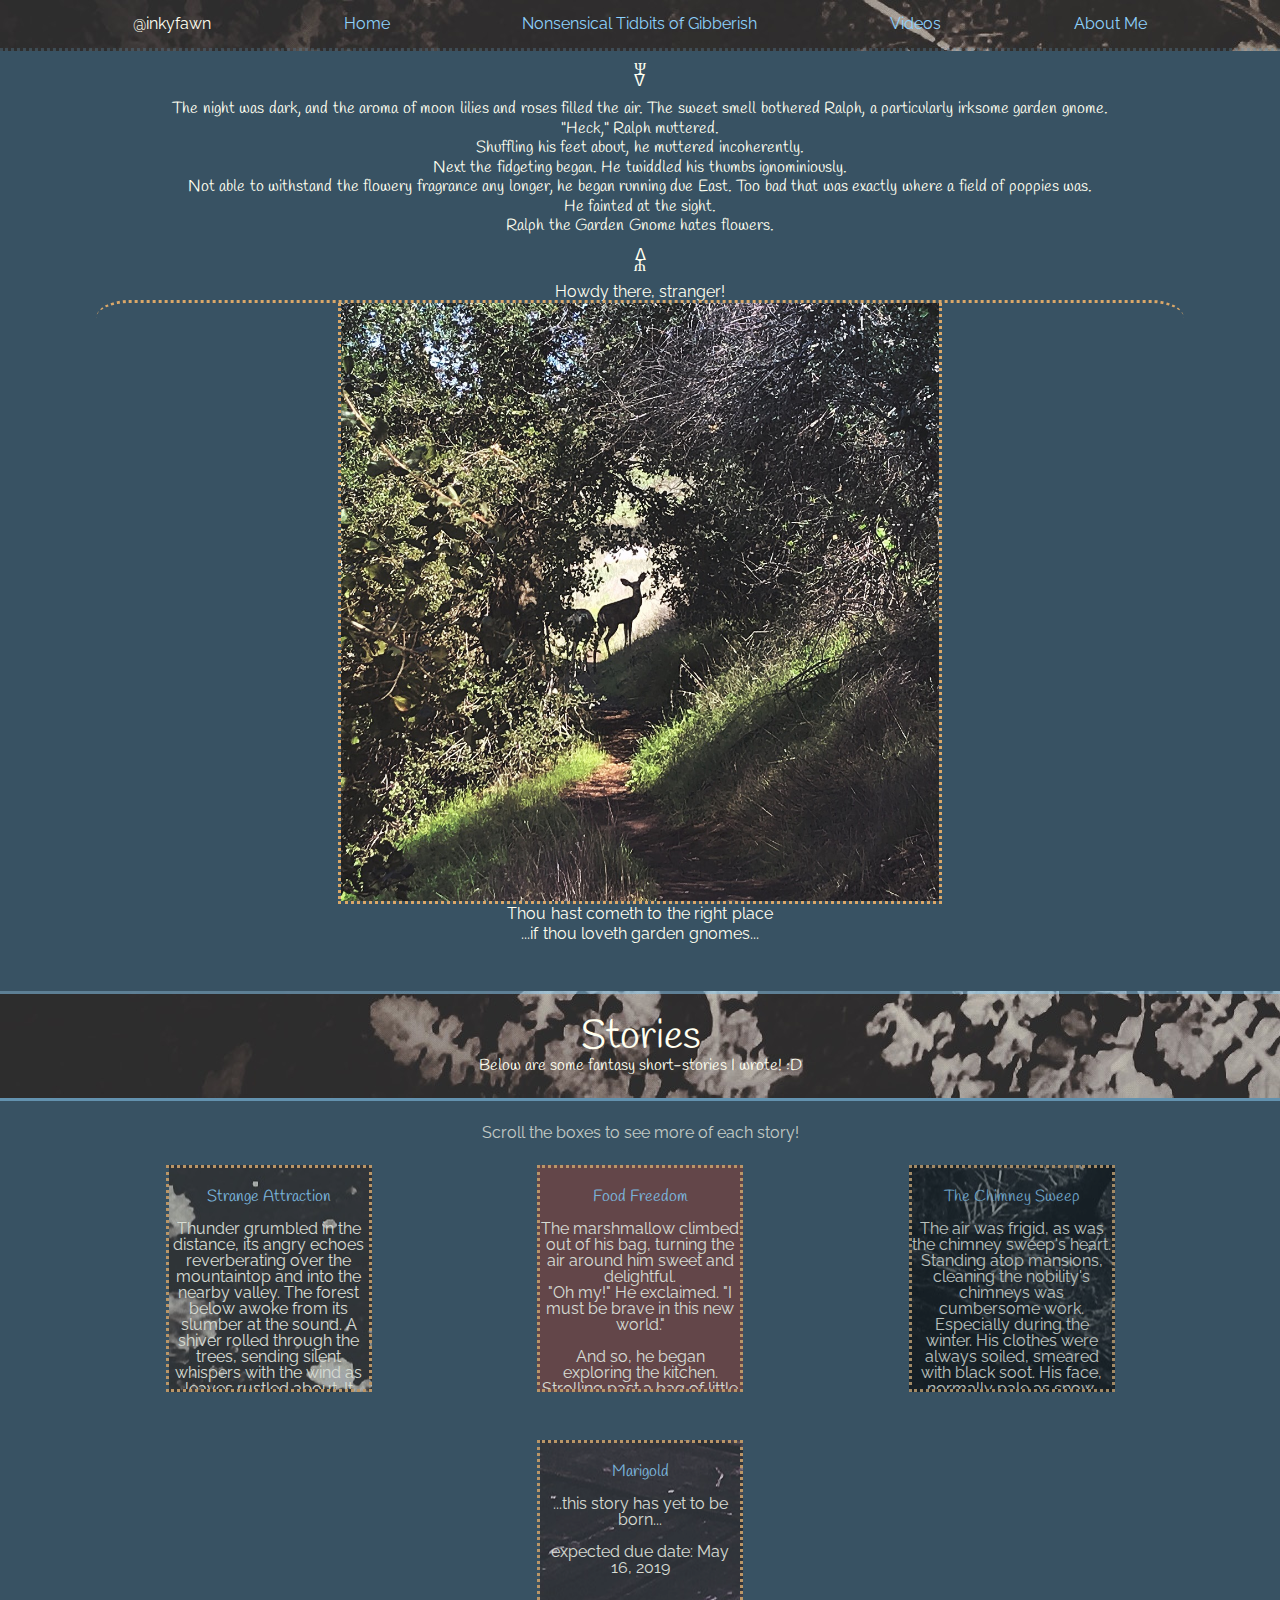
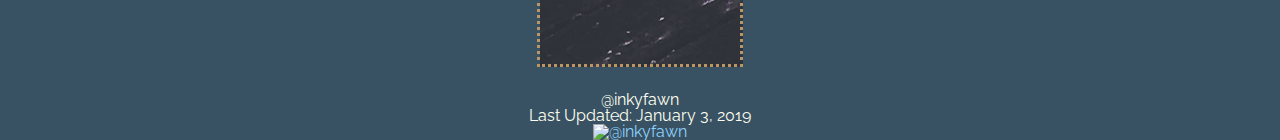
==== index.html @ 777e8ba2 "Update index.html" ====
<!DOCTYPE html>
<html>
  <head>
    <title>Home @inkyfawn</title>
    <link rel="stylesheet" href="dahliaReset.css" type="text/css">
    <link rel="stylesheet" href="dahlia.css" type="text/css">
    <link href="https://fonts.googleapis.com/css?family=Junge|Raleway|Yanone+Kaffees|Handlee" rel="stylesheet">
  </head>
  <body>
    <!-- Menu -->
    <div class="menu">
      <nav>
        <ul>
          <span>@inkyfawn</span>
          <a href="index.html"><span>Home</span></a>
          <a href="generalWriting.html"><span>Nonsensical Tidbits of Gibberish</span></a>
          <a href="videos.html"><span>Videos</span></a>
          <a href="aboutMe.html"><span>About Me</span></a>
        </ul>
      </nav>
    </div>
    <div class="smallerMenu">
      <nav>
        <ul>
          <span id="nightDahliaSym">@inkyfawn</span>
        </ul>
        <br>
        <ul>
          <a href="index.html"><span>Home</span></a>
          <a href="generalWriting.html"><span>Nonsensical Tidbits of Gibberish</span></a>
        </ul>
        <ul>
          <a href="videos.html"><span>Videos</span></a>
          <a href="aboutMe.html"><span>About Me</span></a>
        </ul>
      </nav>
    </div>
    <!-- Ralph the Garden Gnome -->
    <div class="symbol">
      <p>
        <span id="psi">&#936;</span><br>
        <span>&#5121;</span><br>
      </p>
    </div>
    <div class="quote">
      <p>
      The night was dark, and the aroma of moon lilies and roses
      filled the air. The sweet smell bothered Ralph, a particularly irksome garden
      gnome.<br>
      "Heck," Ralph muttered.<br>
      Shuffling his feet about, he muttered incoherently.<br>
      Next the fidgeting began. He twiddled his thumbs ignominiously.<br>
      Not able to withstand the flowery fragrance any longer, he began running due East.
      Too bad that was exactly where a field of poppies was.<br>
      He fainted at the sight.<br>
      Ralph the Garden Gnome hates flowers.
      </p>
    </div>
    <div id="flippedSymbol">
      <p>
        <span id="psi2">&#936;</span><br>
        <span>&#5121;</span><br>
      </p>
    </div>
    <!-- Welcome -->
    <div id="howdy">
      <span>Howdy there, stranger!</span>
    </div>
    <div id="welcome">
      <img src="deerInPathway.JPG" alt="deer in pathway">
    </div>
    <div id="gnome">
      <span><p>Thou hast cometh to the right place</p></span>
      <span><p>...if thou loveth garden gnomes...</p></span>
    </div>
    <!-- Stories -->
    <section>
      <div id="stories">
        <p id="storiesTitle">Stories</p>
        <p id="storiesDesc">Below are some fantasy short-stories I wrote! :D</p>
      </div>
    </section>
    <p class="scroll">Scroll the boxes to see more of each story!</p>
    <div class="links">
      <div class="story" id="strangeAttraction">
        <a href="Strange_Attraction.html"><span>Strange Attraction</span></a><br>
        <p>Thunder grumbled in the distance, its angry echoes reverberating over the
        mountaintop and into the nearby valley. The forest below awoke from its
        slumber at the sound. A shiver rolled through the trees, sending silent
        whispers with the wind as leaves rustled about. It was 8:30 PM, and the
        night was darker than usual. Much darker. Blackness cloaked everything,
        pervaded everything, was everything. The moon was nowhere to be seen,
        its luminescence hidden by stormy clouds.<br ><br >
        Thunder rumbled again, this time louder. Its doomful sound became one
        with the night, inspiring fear in everything around. The katydids&#39;
        incessant buzzing stopped abruptly. The barn owls took shelter under
        their wings. All was quiet except for the murmur of the trees. Something
        ominous was here, a baleful sense of fate perhaps, just waiting for the
        right soul to wander in and meet its demise...(<a href="Strange_Attraction.html">read more</a>)</p>
      </div>
      <div class="story" id="foodFreedom">
        <a href="Food_Freedom.html"><span>Food Freedom</span></a><br>
        <p>The marshmallow climbed out of his bag, turning the air around him sweet and delightful.<br>
        "Oh my!" He exclaimed. "I must be brave in this new world."<br><br>
        And so, he began exploring the kitchen. Strolling past a bag of little
        chocolate chips, he gasped with surprise.<br>
        "My, oh my," he thought. "Those poor little succulents, stuck in there..."<br>
        Suddenly, a thought occurred to him! He shivered with a thrill of anticipation.
        Unable to contain his excitement, he began wiggling all his parts and started doing jumping-jacks.<br>
        "My, oh my, what an excellent idea," he thought to himself.<br><br>
        And so, without further ado, he released the chocolate chips.<br>
        Down and down they poured, out of the bag and all over the countertop,
        their squeals of joy high-pitched and annoying.<br><br>

        The marshmallow smiled and applauded himself for this act of justice.
        Keeping food locked up in bags was foul, the epitome of injustice.<br>
        Who would do such a thing?...
        (<a href="Food_Freedom.html">read more</a>)</p>
      </div>
      <div class="story" id="chimneySweep">
        <a href="The_Chimney_Sweep.html"><span>The Chimney Sweep</span></a><br>
        <p>The air was frigid, as was the chimney sweep's heart. Standing atop
        mansions, cleaning the nobility's chimneys was cumbersome work.
        Especially during the winter. His clothes were always soiled, smeared
        with black soot. His face, normally pale as snow, took on the ashen hue
        of someone who had already lost everything.<br><br>
        He guessed he had. Standing this particular morning, on the Grand Duke's
        chimney, he felt weary. The sun had not yet risen, and the air was cold.
        This was his favorite time of day. Nobody else was awake, giving him time
        to look up at the sky as dawn approached. He could see a faint glimmer of
        stars, fading as the sun slowly started to rise...
        (<a href="The_Chimney_Sweep.html">read more</a>)</p>
      </div>
    </div>
    <div class="links">
      <div class="story" id="marigold">
        <a href="Marigold.html"><span>Marigold</span></a><br>
        <p>...this story has yet to be born...<br><br>
          expected due date: May 16, 2019</p>
        <!--(<a href="Marigold.html">read more</a>)</p>-->
      </div>
    </div>
    <!-- ********* smallerStories ******** -->
    <div class="smallerLinks">
      <div>
        <div class="smallerStory" id="strangeAttraction">
          <a href="Strange_Attraction.html"><span>Strange Attraction</span></a><br>
          <p>Thunder grumbled in the distance, its angry echoes reverberating over the
          mountaintop and into the nearby valley. The forest below awoke from its
          slumber at the sound. A shiver rolled through the trees, sending silent
          whispers with the wind as leaves rustled about. It was 8:30 PM, and the
          night was darker than usual. Much darker. Blackness cloaked everything,
          pervaded everything, was everything. The moon was nowhere to be seen,
          its luminescence hidden by stormy clouds.<br ><br >
          Thunder rumbled again, this time louder. Its doomful sound became one
          with the night, inspiring fear in everything around. The katydids&#39;
          incessant buzzing stopped abruptly. The barn owls took shelter under
          their wings. All was quiet except for the murmur of the trees. Something
          ominous was here, a baleful sense of fate perhaps, just waiting for the
          right soul to wander in and meet its demise...(<a href="Strange_Attraction.html">read more</a>)</p>
        </div>
        <div class="smallerStory" id="foodFreedom">
          <a href="Food_Freedom.html"><span>Food Freedom</span></a><br>
          <p>The marshmallow climbed out of his bag, turning the air around him sweet and delightful.<br>
          "Oh my!" He exclaimed. "I must be brave in this new world."<br><br>
          And so, he began exploring the kitchen. Strolling past a bag of little
          chocolate chips, he gasped with surprise.<br>
          "My, oh my," he thought. "Those poor little succulents, stuck in there..."<br>
          Suddenly, a thought occurred to him! He shivered with a thrill of anticipation.
          Unable to contain his excitement, he began wiggling all his parts and started doing jumping-jacks.<br>
          "My, oh my, what an excellent idea," he thought to himself.<br><br>
          And so, without further ado, he released the chocolate chips.<br>
          Down and down they poured, out of the bag and all over the countertop,
          their squeals of joy high-pitched and annoying.<br><br>

          The marshmallow smiled and applauded himself for this act of justice.
          Keeping food locked up in bags was foul, the epitome of injustice.<br>
          Who would do such a thing?...
          (<a href="Food_Freedom.html">read more</a>)</p>
        </div>
      </div>
      <div>
        <div class="smallerStory" id="chimneySweep">
          <a href="The_Chimney_Sweep.html"><span>The Chimney Sweep</span></a><br>
          <p>The air was frigid, as was the chimney sweep's heart. Standing atop
          mansions, cleaning the nobility's chimneys was cumbersome work.
          Especially during the winter. His clothes were always soiled, smeared
          with black soot. His face, normally pale as snow, took on the ashen hue
          of someone who had already lost everything.<br><br>
          He guessed he had. Standing this particular morning, on the Grand Duke's
          chimney, he felt weary. The sun had not yet risen, and the air was cold.
          This was his favorite time of day. Nobody else was awake, giving him time
          to look up at the sky as dawn approached. He could see a faint glimmer of
          stars, fading as the sun slowly started to rise...
          (<a href="The_Chimney_Sweep.html">read more</a>)</p>
        </div>
        <div class="smallerStory" id="marigold">
          <a href="Marigold.html"><span>Marigold</span></a><br>
          <p>...this story has yet to be born...<br><br>
            expected due date: May 16, 2019</p>
          <!--(<a href="Marigold.html">read more</a>)</p>-->
        </div>
      </div>
    </div> <!-- ******** ********* -->
    <!-- Footer -->
    <footer>
      <div>
        <span>@inkyfawn</span>
        <p>Last Updated: January 3, 2019</p>
        <a target="_blank" title="@inkyfawn" href="http://www.instagram.com/inkyfawn"><img alt="@inkyfawn" src="https://c866088.ssl.cf3.rackcdn.com/assets/instagram30x30.png" border=0></a>
      </div>
    </footer>
  </body>
</html>
---- dahliaReset.css ----
/* http://meyerweb.com/eric/tools/css/reset/
   v2.0 | 20110126
   License: none (public domain)
*/

html, body, div, span, applet, object, iframe,
h1, h2, h3, h4, h5, h6, p, blockquote, pre,
a, abbr, acronym, address, big, cite, code,
del, dfn, em, img, ins, kbd, q, s, samp,
small, strike, strong, sub, sup, tt, var,
b, u, i, center,
dl, dt, dd, ol, ul, li,
fieldset, form, label, legend,
table, caption, tbody, tfoot, thead, tr, th, td,
article, aside, canvas, details, embed,
figure, figcaption, footer, header, hgroup,
menu, nav, output, ruby, section, summary,
time, mark, audio, video {
	margin: 0;
	padding: 0;
	border: 0;
	font-size: 100%;
	font: inherit;
	vertical-align: baseline;
}
/* HTML5 display-role reset for older browsers */
article, aside, details, figcaption, figure,
footer, header, hgroup, menu, nav, section {
	display: block;
}
body {
	line-height: 1;
}
ol, ul {
	list-style: none;
}
blockquote, q {
	quotes: none;
}
blockquote:before, blockquote:after,
q:before, q:after {
	content: '';
	content: none;
}
table {
	border-collapse: collapse;
	border-spacing: 0;
}
---- dahlia.css ----
/* Universal */

body {
  font-family: 'Raleway';
  color: Ivory;
  background-color: #385263;
  display: flex;
  flex-direction: column;
  justify-content: center;
  align-items: center;
}

/* Menu */

.menu {
  display: flex;
  flex-direction: column;
  justify-content: center; /*puts nav in the middle*/
  height: 3em;
  border-bottom: 3px dotted rgba(98, 146, 175, 0.3);
  width: 100%;
  background: url("Brown.JPG") no-repeat left top;
  position: static;
}

ul {
  display: flex;
  justify-content: space-evenly;
}

a {
  transition: color 0.35s;
  text-decoration: none;
  color: #8DD1FC;
}

a:hover {
  color: #EBCEFC;
}

.smallerMenu {
  display: none;
}

#hiddenTop {
  display: none;
}

/* Making Browser Smaller on Laptop/Desktop Menu */
@media only screen and (max-width: 650px) {
  .menu {
    display: none;
  }

  .smallerMenu {
    display: flex;
    flex-direction: column;
    justify-content: center; /*puts nav in the middle*/
    height: 8.5em;
    border-bottom: 3px dotted rgba(98, 146, 175, 0.3);
    width: 100%;
    background: url("Brown.JPG") no-repeat left top;
    position: static;
  }

  .smallerMenu nav {
    display: flex;
    flex-direction: column;
    align-items: center;
    justify-content: space-evenly;
  }

  .smallerMenu nav ul {
    display: flex;
    flex-direction: column;
    align-items: center;
    justify-content: center;
  }

  #nightDahliaSym {
    padding-top: 0.2em;
  }

  .smallerMenu nav ul a {
    padding: 0.075em;
  }

  #topperTop {
    display: none;
  }

  #hiddenTop {
    display: flex;
  }
}

/* iPhone 4 and 4S Menu (Portrait) CHECK TO SEE HOW THIS LOOKS */
@media only screen and
  (min-device-width: 320px) and
  (max-device-width: 480px) and
  (-webkit-min-device-pixel-ratio: 2) and
  (orientatio: portrait) {

  }

/* iPhone 5, 5S, 5C and 5SE Menu (Portrait) */
@media only screen and
  (min-device-width: 320px) and
  (max-device-width: 568px) and
  (-webkit-min-device-pixel-ratio: 2) and
  (orientation: portrait) {
    .menu {
      height: 24em;
    }

    ul {
      flex-direction: column;
      justify-content: center;
      align-items: center;
      text-align: center;
    }

    .menu nav ul:nth-child(1) {
      font-size: 3rem;
    }

    a[tabindex]:focus {
      color: #8DD1FC;
    }
}

/* iPhone 6, 6S, 7 and 8 Menu (Portrait) IS THIS THE SAME AS iPHONE X ? */
@media only screen and
  (min-device-width: 375px) and
  (max-device-width: 667px) and
  (-webkit-min-device-pixel-ratio: 2) and
  (orientation: portrait) {

    .menu {
      height: 24em;
    }

    ul {
      flex-direction: column;
      justify-content: center;
      align-items: center;
      text-align: center;
    }

    .menu nav ul:nth-child(1) {
      font-size: 3rem;
    }

    a[tabindex]:focus {
      color: #8DD1FC;
    }
}

/* ipad mini menu */
@media only screen and
  (min-device-width: 768px) and
  (max-device-width: 1024px) and
  (-webkit-min-device-pixel-ratio: 1) {
    a[tabindex]:focus {
      color: #8DD1FC;
    }
}

/* Quote */

.quote {
  display: flex;
  justify-content: center;
  font-family: 'Handlee';
}

.quote p {
  word-spacing: 0.03rem;
  line-height: 1.22rem;
  padding: 0 2em;
  text-align: center;
}

.symbol, #flippedSymbol {
  height: 3em;
  display: flex;
  flex-direction: column;
  align-items: center;
  justify-content: center;
}

.symbol p, #flippedSymbol p {
  line-height: 0.72rem;
}

#psi, #psi2 {
  padding-left: 0.035rem;
}

#flippedSymbol p {
  transform: rotate(180deg);
}

/* Welcome */

#welcome {
  height: 85%;
  width: 85%;
  border: 3px dotted #DBA869;
  display: flex;
  align-items: center;
  justify-content: center;
  border-left: none;
  border-right: none;
  border-bottom: none;
  border-radius: 3%;
}

#welcome img {
  border: 3px dotted #DBA869;
  border-top: none;
  height: 55%;
  width: 55%;
  position: relative;
}

#gnome {
  display: flex;
  flex-direction: column;
  align-items: center;
}

#gnome p {
  line-height: 1.22rem;
  word-spacing: 0.03rem;
}

/* Lenovo fix for Welcome image */
@media screen and (min-width: 1800px), (max-width: 3200px) {
    #welcome img {
      height: auto;
    }
}

/* iPhone 4 and 4S Quote and Welcome (Portrait) CHECK TO SEE HOW THIS LOOKS */
@media only screen and
  (min-device-width: 320px) and
  (max-device-width: 480px) and
  (-webkit-min-device-pixel-ratio: 2) and
  (orientation: portrait) {

  }

/* iPhone 5, 5S, 5C and 5SE Quote and Welcome (Portrait) */
@media only screen and
  (min-device-width: 320px) and
  (max-device-width: 568px) and
  (-webkit-min-device-pixel-ratio: 2) and
  (orientation: portrait) {
    .symbol, #flippedSymbol {
      height: 4em;
      margin-top: 2em;
    }

    #flippedSymbol {
      margin-bottom: 2em;
    }

    .symbol p, #flippedSymbol p {
      font-size: 3.25rem;
      line-height: 2.3rem;
    }

    .quote p {
      font-size: 2rem;
      line-height: 2.5rem;
      margin-top: 1.5em;
    }

    #howdy {
      font-size: 3.5rem;
      line-height: 2rem;
      margin-bottom: 1.5rem;
    }

    #welcome {
      border: none;
      width: 95%;
      height: 95%;
    }

    #welcome img {
      border: 3px dotted #DBA869;
      width: 100%;
      height: 100%;
    }

    #gnome span p {
      font-size: 2.5rem;
      line-height: 2.5rem;
    }
}

/* iPhone 5, 5S, 5C and 5SE Quote and Welcome (Landscape) */
@media only screen and
  (min-device-width: 375px) and
  (max-device-width: 667px) and
  (-webkit-min-device-pixel-ratio: 2) and
  (orientation: landscape) {

    #welcome {
      border-radius: 0%;
    }

    #howdy {
      font-size: 2.5rem;
      line-height: 2rem;
      margin-bottom: 1rem;
    }

    #gnome span p {
      font-size: 1.5rem;
      line-height: 2rem;
    }
}

/* iPhone 6, 6S, 7 and 8 Quote and Welcome (Portrait) IS THIS THE SAME AS iPHONE X ? */
@media only screen and
  (min-device-width: 375px) and
  (max-device-width: 667px) and
  (-webkit-min-device-pixel-ratio: 2) and
  (orientation: portrait) {

    .symbol, #flippedSymbol {
      height: 4em;
      margin-top: 2em;
    }

    #flippedSymbol {
      margin-bottom: 2em;
    }

    .symbol p, #flippedSymbol p {
      font-size: 3.25rem;
      line-height: 2.3rem;
    }

    .quote p {
      font-size: 2rem;
      line-height: 2.5rem;
      margin-top: 1.5em;
    }

    #howdy {
      font-size: 3.5rem;
      line-height: 2rem;
      margin-bottom: 1.5rem;
    }

    #welcome {
      border: none;
      width: 95%;
      height: 95%;
    }

    #welcome img {
      border: 3px dotted #DBA869;
      width: 100%;
      height: 100%;
    }

    #gnome span p {
      font-size: 2.5rem;
      line-height: 2.5rem;
    }
}

/* iPad 1, 2, Mini and Air Quote and Welcome (Portrait AND Landscape) */
@media only screen and
  (min-device-width: 768px) and
  (max-device-width: 1024px) and
  (-webkit-min-device-pixel-ratio: 1) {

    .quote p {
      font-size: 1.5rem;
      line-height: 2.16rem;
    }

    #howdy {
      font-size: 2.5rem;
      line-height: 2rem;
      margin-bottom: 1rem;
    }

    #welcome {
      border-radius: 0%;
    }

    #gnome span p {
      font-size: 1.5rem;
      line-height: 2rem;
    }
}

/* Stories */

section {
  width: 100%;
  border: 3px solid rgba(141,209,252,0.5);
  border-left: none;
  border-right: none;
  margin-top: 3em;
  padding-top: 1.5rem;
  padding-bottom: 1.5rem;
  background: url("Brown.JPG") no-repeat left bottom;
}

.scroll {
  position: relative;
  top: 1.5em;
  opacity: 0.7;
}

.links {
  display: flex;
  justify-content: space-evenly;
  margin-top: 3em;
  width: 100%;
}

#stories {
  display: flex;
  flex-direction: column;
  align-items: center;
}

#storiesTitle {
  font-size: 2.5em;
  font-family: 'Handlee';
}

#storiesDesc {
  font-size: 1em;
  font-family: 'Handlee';
}

.story {
  transition: box-shadow 0.95s;
  padding-top: 1.3rem;
  display: flex;
  flex-direction: column;
  align-items: center;
  width: 200px;
  height: 200px;
  border: 3px dotted #DBA869;
  overflow-y: scroll;
  color: Ivory;
  opacity: 0.8;
  text-align: center;
}

.story a {
  font-family: 'Handlee';
}

.story:hover {
  box-shadow: 0px 30px 100px rgba(219,168,105,.4);
}

#strangeAttraction {
  background: url("Brown.JPG") no-repeat left center;
}

#foodFreedom {
  background-color: #6E4443;
}

#chimneySweep {
  background: url("blackAndWhiteMoodyTrees.JPG") no-repeat center center;
  opacity: 0.65;
}

#marigold {
  background: url("BackyardSunshine.JPG") no-repeat center left;
}

.smallerLinks {
  display: none;
}

.smallerStory {
  display: none;
}

.mainstory p { /* Added this to see if font looks better */
  font-family: 'Raleway';
}

/* Making Browser Smaller on Laptop/Desktop Stories */
@media only screen and (max-width: 650px) {
  .links {
    display: none;
  }

  .smallerLinks {
    display: flex;
    flex-direction: column;
    justify-content: center;
    align-items: center;
  }

  .smallerLinks div {
    display: flex;
    display: row;
    align-items: center;
  }

  .smallerLinks div div {
    margin-left: 0.275em;
    margin-right: 0.275em;
  }

  .smallerStory {
    transition: box-shadow 0.95s;
    margin-top: 2.8em;
    padding-top: 1.3rem;
    display: flex;
    flex-direction: column;
    align-items: center;
    width: 200px;
    height: 200px;
    border: 3px dotted #DBA869;
    overflow-y: scroll;
    color: Ivory;
    opacity: 0.8;
    text-align: center;
  }

  .smallerStory a {
    font-family: 'Handlee';
  }

  .smallerStory:hover {
    box-shadow: 0px 30px 100px rgba(219,168,105,.4);
  }
}

/* iPhone 4 and 4S Stories (Portrait) CHECK TO SEE HOW THIS LOOKS */
@media only screen and
  (min-device-width: 320px) and
  (max-device-width: 480px) and
  (-webkit-min-device-pixel-ratio: 2) and
  (orientation: portrait) {
  }

/* iPhone 5, 5S, 5C and 5SE Stories (Portrait) CHANGE THIS */
@media only screen and
  (min-device-width: 320px) and
  (max-device-width: 568px) and
  (-webkit-min-device-pixel-ratio: 2) and
  (orientation: portrait) {

    section {
      height: 100%;
      width: 100%;
      background: url("Brown.JPG") no-repeat bottom right;
    }

    #stories {
      justify-content: center;
      width: 100%;
      height: 7em;
      font-size: 4.5em;   /* changed from 3.5em to 4.5em */
    }

    #storiesTitle {
      color: #8DD1FC;
      text-align: center;
      font-size: 5.75rem; /* changed from 2.75rem to 5.75rem */
    }

    #storiesDesc {
      text-align: center;
      font-size: 4.5rem;   /* changed from 1.5rem to 4.5rem */
    }

    .scroll {
      font-size: 2.5rem;
      text-align: center;
      margin-bottom: 1.5em;
    }

    .links {
      display: none;
    }

    .smallerLinks {
      width: 100%;
      margin-top: 1.2em;
      display: flex;
      flex-direction: column;
      justify-content: center;
      align-items: center;
    }

    .smallerLinks div {
      width: 85%;
      display: flex;
      display: row;
      flex-wrap: wrap;
      align-items: center;
      justify-content: center;
    }

    .smallerLinks div div {
      margin-left: 0.275em;
      margin-right: 0.275em;
    }

    .smallerStory {
      transition: box-shadow 0.95s;
      margin-top: 2.8em;
      padding-top: 1.3rem;
      width: 390px;
      height: 390px;
      border: 3px dotted #DBA869;
      overflow-y: scroll;
      color: Ivory;
      opacity: 0.8;
      border-radius: 3%;
    }

    .smallerStory a {
      font-family: 'Handlee';
      font-size: 3em;
      text-align: center;
    }

    .smallerStory a:nth-child(2) {
      font-size: 1.5em;
    }

    .smallerStory p {
      font-size: 2.2em;
      text-align: center;
    }

    .smallerStory:hover {
      box-shadow: 0px 30px 100px rgba(219,168,105,.4);
    }
}

/* iPhone 6, 6S, 7 and 8 Stories (Portrait) IS THIS THE SAME AS iPHONE X ? */
@media only screen and
  (min-device-width: 375px) and
  (max-device-width: 667px) and
  (-webkit-min-device-pixel-ratio: 2) and
  (orientation: portrait) {

    section {
      height: 100%;
      width: 100%;
      background: url("Brown.JPG") no-repeat bottom right;
    }

    #stories {
      justify-content: center;
      width: 100%;
      height: 7em;
      font-size: 4.5em;   /* changed from 3.5em to 10em */
    }

    #storiesTitle {
      color: #8DD1FC;
      text-align: center;
      font-size: 5.75rem; /* changed from 2.75rem to 5.75rem */
    }

    #storiesDesc {
      text-align: center;
      font-size: 4.5rem;   /* changed from 1.5rem to 4.5rem */
    }

    .scroll {
      font-size: 2.5rem;
      text-align: center;
      margin-bottom: 1.5em;
    }

    .links {
      display: none;
    }

    .smallerLinks {
      width: 100%;
      margin-top: 1.2em;
      display: flex;
      flex-direction: column;
      justify-content: center;
      align-items: center;
    }

    .smallerLinks div {
      width: 85%;
      display: flex;
      display: row;
      flex-wrap: wrap;
      align-items: center;
      justify-content: center;
    }

    .smallerLinks div div {
      margin-left: 0.275em;
      margin-right: 0.275em;
    }

    .smallerStory {
      transition: box-shadow 0.95s;
      margin-top: 2.8em;
      padding-top: 1.3rem;
      width: 390px;
      height: 390px;
      border: 3px dotted #DBA869;
      overflow-y: scroll;
      color: Ivory;
      opacity: 0.8;
      border-radius: 3%;
    }

    .smallerStory a {
      font-family: 'Handlee';
      font-size: 3em;
      text-align: center;
    }

    .smallerStory a:nth-child(2) {
      font-size: 1.5em;
    }

    .smallerStory p {
      font-size: 2.2em;
      text-align: center;
    }

    .smallerStory:hover {
      box-shadow: 0px 30px 100px rgba(219,168,105,.4);
    }
}

/* footer */

footer div {
  padding-top: 1.6em;
  display: flex;
  flex-direction: column;
  justify-content: space-evenly;
  align-items: center;
}

/* iPhone 4 and 4S Footer (Portrait) CHECK TO SEE HOW THIS LOOKS */
@media only screen and
  (min-device-width: 320px) and
  (max-device-width: 480px) and
  (-webkit-min-device-pixel-ratio: 2) and
  (orientation: portrait) {

  }

/* iPhone 5, 5S, 5C and 5SE Footer (Portrait) */
@media only screen and
  (min-device-width: 320px) and
  (max-device-width: 568px) and
  (-webkit-min-device-pixel-ratio: 2) and
  (orientation: portrait) {
    footer {
      margin-bottom: -20.5em;    /* not sure if this affects anything */
    }

    footer div {
      font-size: 2.5rem;
      line-height: 2.5rem;
    }

    footer div a img {
      height: 100px;
      width: 100px;
      margin-top: 0.7rem;
    }
}

/* iPhone 6, 6S, 7 and 8 Footer (Portrait) IS THIS THE SAME AS iPHONE X ? */
@media only screen and
  (min-device-width: 375px) and
  (max-device-width: 667px) and
  (-webkit-min-device-pixel-ratio: 2) and
  (orientation: portrait) {

    footer {
      margin-bottom: -20.5em;    /* not sure if this affects anything */
    }

    footer div {
      font-size: 2.5rem;
      line-height: 2.5rem;
    }

    footer div a img {
      height: 100px;
      width: 100px;
      margin-top: 0.7rem;
    }
}

/*-------Tidbits of Nonsensical Gibberish--------*/

#pigeon {
  background-color: #3C3FA1;
}

#pancake {
  background-color: #A13C53;
}

#apple {
  background: url("RussiaTrip.JPG") no-repeat left center;
  color: black;
}

#humphrey {
  background-color: #01162E;
}

#frog {
  background-color: #00593C;
}

#evergreen {
  background: url("Pond.JPG") no-repeat bottom center;
  color: black;
}

#cow {
  background-color: #424D4F;
}

#englightenment {
  background-color: #071532;
}

/* iPhone 4 and 4S Tidbits of Nonsensical Gibberish (Portrait)
   CHECK TO SEE HOW THIS LOOKS */
@media only screen and
  (min-device-width: 320px) and
  (max-device-width: 480px) and
  (-webkit-min-device-pixel-ratio: 2) and
  (orientation: portrait) {

  }

/* iPhone 5, 5S, 5C and 5SE Tidbits of Nonsensical Gibberish (Portrait) */
@media only screen and
  (min-device-width: 320px) and
  (max-device-width: 568px) and
  (-webkit-min-device-pixel-ratio: 2) and
  (orientation: portrait) {
    #pigeon, #pancake, #apple, #humphrey, #frog, #evergreen, #cow, #englightenment {
      display: flex;
      flex-direction: column;
      justify-content: flex-start;
    }
}

/* iPhone 6, 6S, 7 and 8 Tidbits of Nonsensical Gibberish (Portrait)
   IS THIS THE SAME AS iPHONE X ? */
@media only screen and
  (min-device-width: 375px) and
  (max-device-width: 667px) and
  (-webkit-min-device-pixel-ratio: 2) and
  (orientation: portrait) {
    #pigeon, #pancake, #apple, #humphrey, #frog, #evergreen, #cow, #englightenment {
      display: flex;
      flex-direction: column;
      justify-content: flex-start;
    }  
}

/* ----------- Videos ------------ */

#containerVids {
  width: 100%;
  display: flex;
  flex-direction: column;
  align-items: center;
}

#allVids {
  margin-top: 1em;
  border: 3px dotted #DBA869;
  width: 95%;
  display: flex;
  flex-direction: row;
  flex-wrap: wrap;
  justify-content: space-evenly;
  background-color: rgba(89,55,54,0.8);
}

#vidDesc {
  opacity: 0.7;
  text-align: center;
  margin-top: 1em;
}

.shorty {
  margin-top: 0.75em;
}

/* iPhone 4 and 4S Videos (Portrait) CHECK TO SEE HOW THIS LOOKS */
@media only screen and
  (min-device-width: 320px) and
  (max-device-width: 480px) and
  (-webkit-min-device-pixel-ratio: 2) and
  (orientation: portrait) {

  }

/* iPhone 5, 5S, 5C and 5SE Videos (Portrait) */
@media only screen and
  (min-device-width: 320px) and
  (max-device-width: 568px) and
  (-webkit-min-device-pixel-ratio: 2) and
  (orientation: portrait) {
    #vidDesc {
      font-size: 3em;
      margin-bottom: 0.5em;
    }

    #allVids {
      justify-content: space-evenly;
      align-items: space-evenly;
    }
}

/* iPhone 6, 6S, 7 and 8 Videos (Portrait) IS THIS THE SAME AS iPHONE X ? */
@media only screen and
  (min-device-width: 375px) and
  (max-device-width: 667px) and
  (-webkit-min-device-pixel-ratio: 2) and
  (orientation: portrait) {
    #vidDesc {
      font-size: 3em;
      margin-bottom: 0.5em;
    }

    #allVids {
      justify-content: space-evenly;
      align-items: space-evenly;
    }
}

/* ----------- About Me ------------ */

#me {
  margin-top: 1.5em;
}

.heck {
  margin: 3.3em 0 1em 0;
}

#possum {
  display: block;
  margin-left: auto;
  margin-right: auto;
  transform: rotate(90deg);
  width: 300px;
  height: 250px;
  border-radius: 100%;
  border: 2px solid Ivory;
}

/* iPhone 4 and 4S About Me (Portrait) CHECK TO SEE HOW THIS LOOKS */
@media only screen and
  (min-device-width: 320px) and
  (max-device-width: 480px) and
  (-webkit-min-device-pixel-ratio: 2) and
  (orientation: portrait) {

  }

/* iPhone 4 and 4S About Me (Landscape) CHECK TO SEE HOW THIS LOOKS */
@media only screen and
  (min-device-width: 320px) and
  (max-device-width: 480px) and
  (-webkit-min-device-pixel-ratio: 2) and
  (orientation: landscape) {

  }

/* iPhone 5, 5S, 5C and 5SE About Me (Portrait) */
@media only screen and
  (min-device-width: 320px) and
  (max-device-width: 568px) and
  (-webkit-min-device-pixel-ratio: 2) and
  (orientation: portrait) {
    #possum {
      transform: rotate(360deg);
      width: 450px;
      height: 500px;
    }
}

/* iPhone 5, 5S, 5C and 5SE About Me (Landscape) CHECK TO SEE HOW THIS LOOKS */
@media only screen and
  (min-device-width: 320px) and
  (max-device-width: 568px) and
  (-webkit-min-device-pixel-ratio: 2) and
  (orientation: landscape) {

}

/* iPhone 6, 6S, 7 and 8 About Me (Portrait) IS THIS THE SAME AS iPHONE X ? */
@media only screen and
  (min-device-width: 375px) and
  (max-device-width: 667px) and
  (-webkit-min-device-pixel-ratio: 2) and
  (orientation: portrait) {
    #possum {
      transform: rotate(360deg);
      width: 450px;
      height: 500px;
    }
}

/* iPhone 6, 6S, 7 and 8 About Me (Landscape)
   IS THIS THE SAME AS iPHONE 6+, 7+ AND 8+ ... AND iPHONE X ? */
@media only screen and
  (min-device-width: 375px) and
  (max-device-width: 667px) and
  (-webkit-min-device-pixel-ratio: 2) and
  (orientation: landscape) {
    #possum {
      transform: rotate(360deg);
      width: 250px;
      height: 300px;
    }
}

/* ----------- Main Stories ----------- */

.containerStory {
  padding: 0.5em 0 1.2em 0;
  border: 3px dotted #DBA869;
  border-top: none;
  width: 80%;
  background-color: #00415E;
}

.mainstory {
  display: flex;
  flex-direction: column;
  align-items: center;
}

.mainstory p {
  text-align: left;
}

.mainstoryTitle {
  padding: 0.3em 0;
  font-size: 1.9em;
}

.mainstorySubtitle {
  padding: 0.2em 0;
  font-size: 1.259em;
}

.mainstory div {
  padding-top: 0.45em;
}

#FF {
  background-color: #6E4443;
}

#TCS {
  background-color: #3C3F51;
}

#M {
  background-color: #946650;
}

/* iPhone 4 and 4S Main Stories (Portrait) CHECK TO SEE HOW THIS LOOKS */
@media only screen and
  (min-device-width: 320px) and
  (max-device-width: 480px) and
  (-webkit-min-device-pixel-ratio: 2) and
  (orientation: portrait) {

  }

/* iPhone 5, 5S, 5C and 5SE Main Stories (Portrait) */
@media only screen and
  (min-device-width: 320px) and
  (max-device-width: 568px) and
  (-webkit-min-device-pixel-ratio: 2) and
  (orientation: portrait) {
    .containerStory {
      width: 90%;
    }

    .mainstory {
      width: 100%;
      font-style: 'Raleway';
      font-size: 3em;
    }
}

/* iPhone 6, 6S, 7 and 8 Main Stories (Portrait) IS THIS THE SAME AS iPHONE X ? */
@media only screen and
  (min-device-width: 375px) and
  (max-device-width: 667px) and
  (-webkit-min-device-pixel-ratio: 2) and
  (orientation: portrait) {

    .containerStory {
      width: 90%;
    }

    .mainstory {
      width: 100%;
      font-style: 'Raleway';
      font-size: 3em;
    }
}
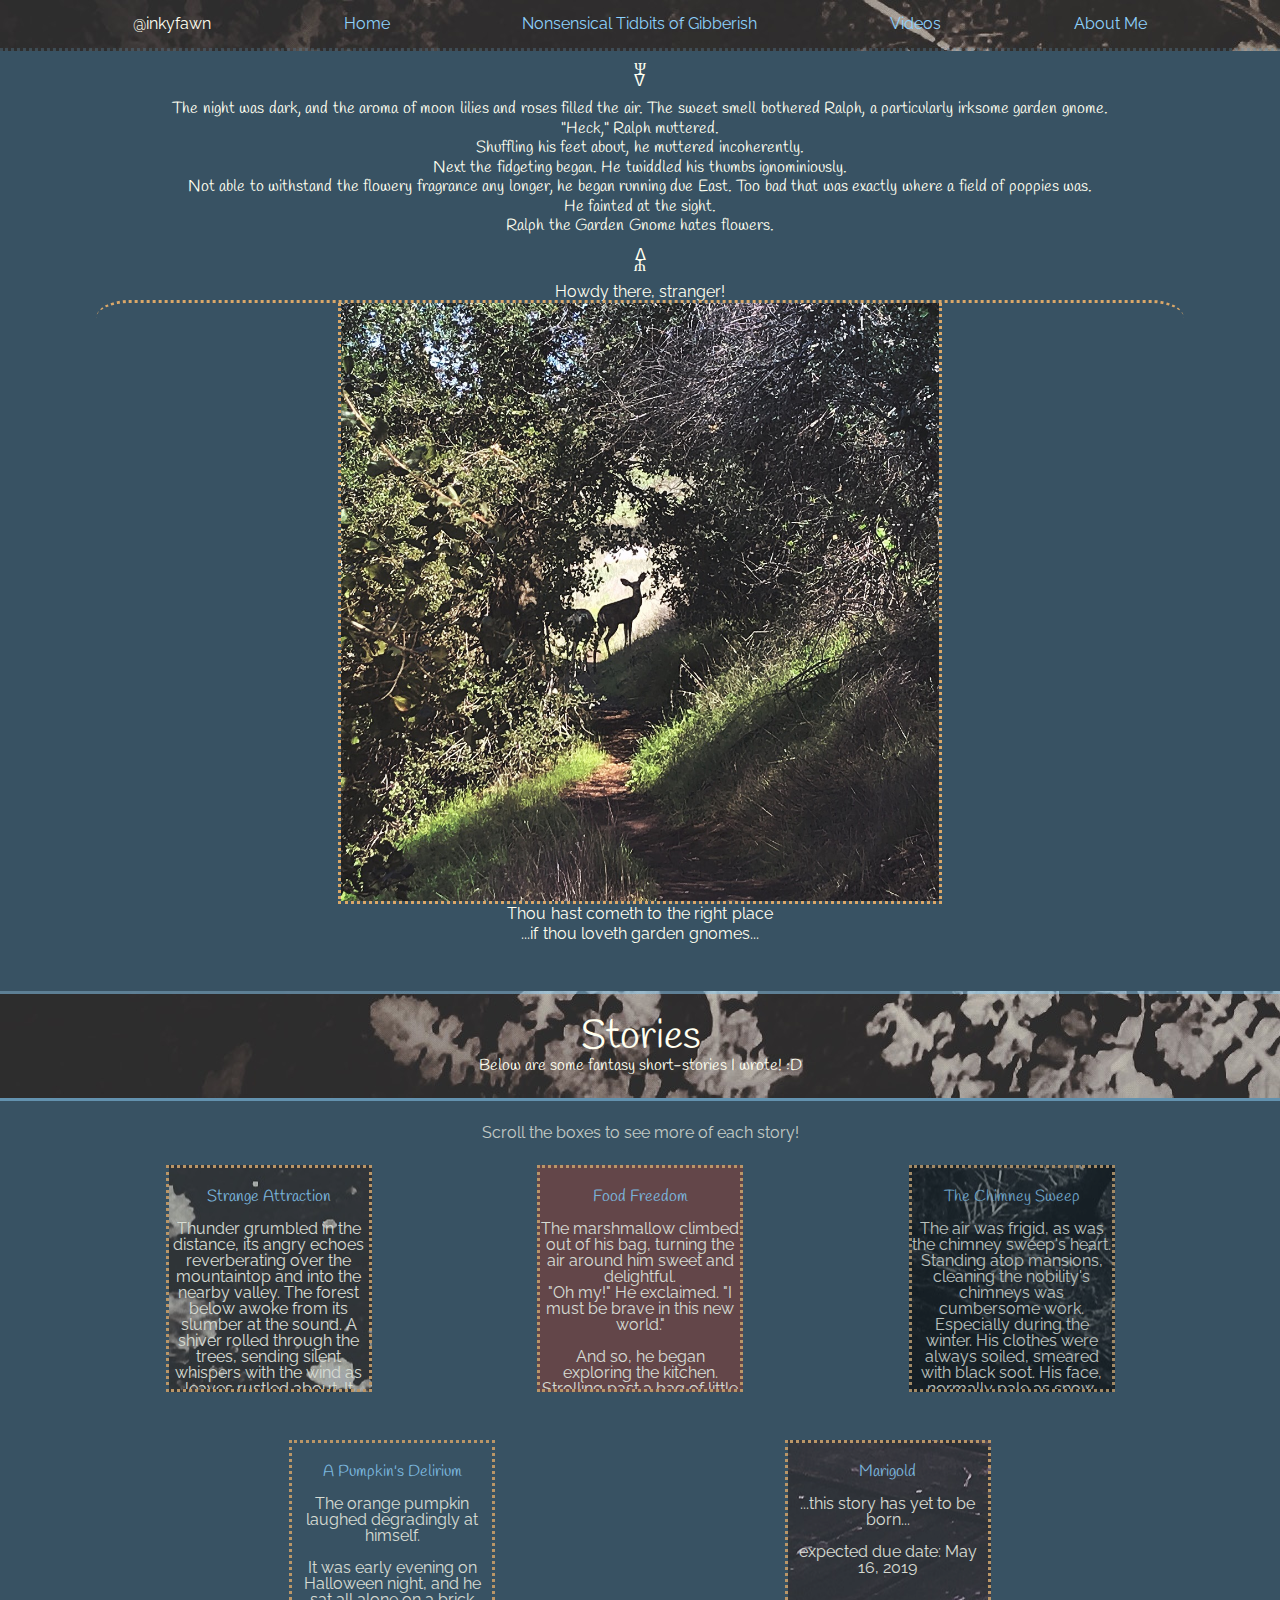
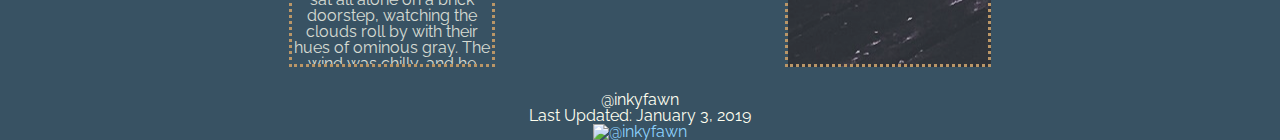
==== commit 4a2a2c98: "Update index.html" ====
--- a/index.html
+++ b/index.html
@@ -1,7 +1,7 @@
 <!DOCTYPE html>
 <html>
   <head>
-    <title>Home @inkyfawn</title>
+    <title>Home (@inkyfawn)</title>
     <link rel="stylesheet" href="dahliaReset.css" type="text/css">
     <link rel="stylesheet" href="dahlia.css" type="text/css">
     <link href="https://fonts.googleapis.com/css?family=Junge|Raleway|Yanone+Kaffees|Handlee" rel="stylesheet">
@@ -133,6 +133,18 @@
       </div>
     </div>
     <div class="links">
+      <div class="story" id="pumpkinsDelirium">
+         <a href="A_Pumpkins_Delirium.html"><span>A Pumpkin's Delirium</span></a><br>
+         <p>The orange pumpkin laughed degradingly at himself.<br><br> 
+           It was early evening on Halloween night, and he sat all alone on a brick doorstep, 
+           watching the clouds roll by with their hues of ominous gray. The wind was chilly, 
+           and he shivered at the thought of the horrible wrong that’d been done to him. The 
+           knowledge was painful, but the experience had been far worse. And he had scars to prove it.<br><br>
+           “Bah humbug,” he said. His words were crisp on the frigid air.<br><br>
+           He liked how it sounded—talking out loud to himself. He continued on.<br><br>
+           “. . . She abducted me from my family . . .”<br><br>
+         (<a href="A_Pumpkins_Delirium.html">read more</a>)</p>
+      </div>
       <div class="story" id="marigold">
         <a href="Marigold.html"><span>Marigold</span></a><br>
         <p>...this story has yet to be born...<br><br>
@@ -194,6 +206,20 @@
           stars, fading as the sun slowly started to rise...
           (<a href="The_Chimney_Sweep.html">read more</a>)</p>
         </div>
+        <div class="smallerStory" id="pumpkinsDelirium">
+           <a href="A_Pumpkins_Delirium.html"><span>A Pumpkin's Delirium</span></a><br>
+           <p>The orange pumpkin laughed degradingly at himself.<br><br> 
+             It was early evening on Halloween night, and he sat all alone on a brick doorstep, 
+             watching the clouds roll by with their hues of ominous gray. The wind was chilly, 
+             and he shivered at the thought of the horrible wrong that’d been done to him. The 
+             knowledge was painful, but the experience had been far worse. And he had scars to prove it.<br><br>
+             “Bah humbug,” he said. His words were crisp on the frigid air.<br><br>
+             He liked how it sounded—talking out loud to himself. He continued on.<br><br>
+             “. . . She abducted me from my family . . .”<br><br>
+           (<a href="A_Pumpkins_Delirium.html">read more</a>)</p>
+        </div>
+      </div>
+      <div>
         <div class="smallerStory" id="marigold">
           <a href="Marigold.html"><span>Marigold</span></a><br>
           <p>...this story has yet to be born...<br><br>
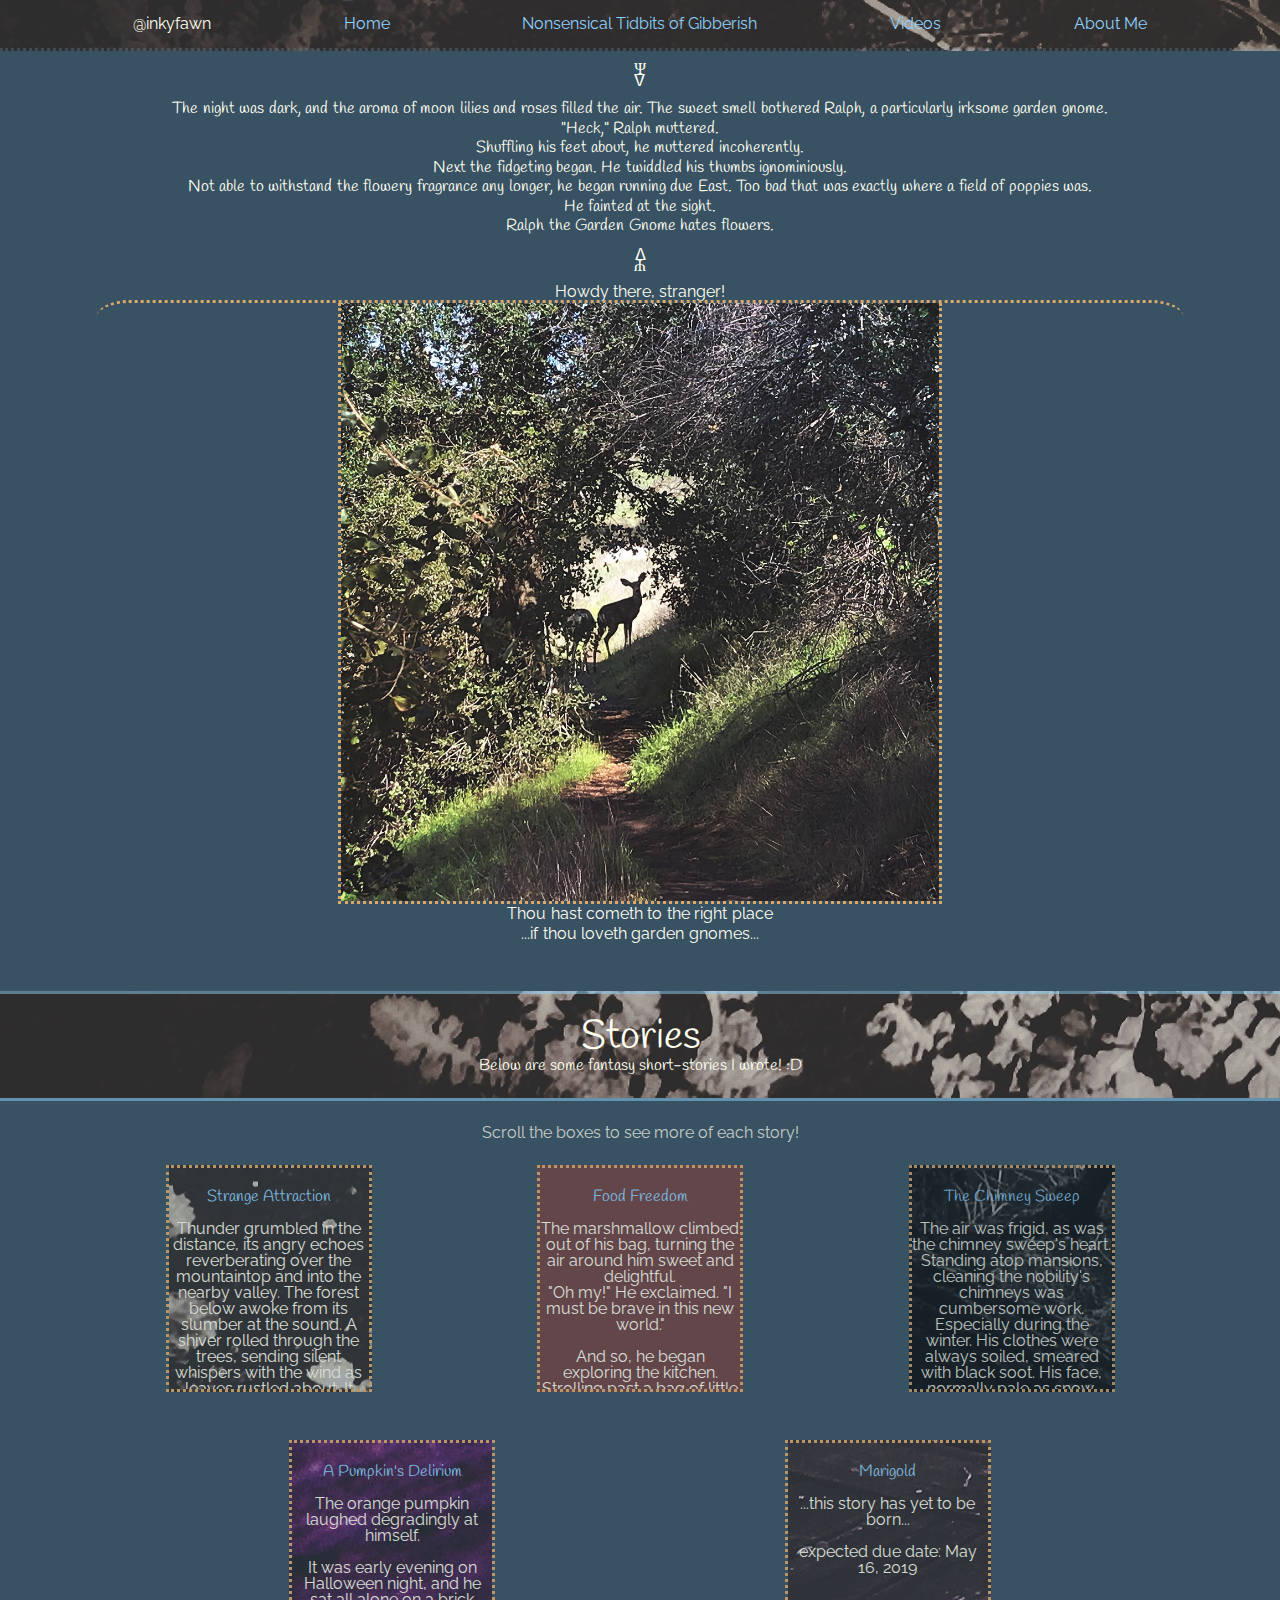
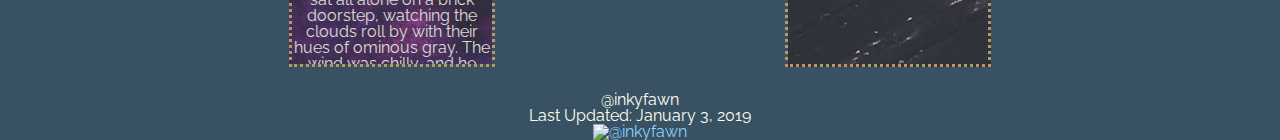
==== commit f3a436f0: "Update index.html" ====
--- a/index.html
+++ b/index.html
@@ -73,6 +73,10 @@
       <span><p>Thou hast cometh to the right place</p></span>
       <span><p>...if thou loveth garden gnomes...</p></span>
     </div>
+    
+    <!-- ************************** Mr Cloud of Love ************************** -->
+    
+    
     <!-- Stories -->
     <section>
       <div id="stories">
--- a/dahlia.css
+++ b/dahlia.css
@@ -478,6 +478,10 @@
 #chimneySweep {
   background: url("blackAndWhiteMoodyTrees.JPG") no-repeat center center;
   opacity: 0.65;
+}
+
+#pumpkinsDelirium {
+  background: url("FallLeaf.JPG") no-repeat right bottom;
 }
 
 #marigold {
@@ -1087,6 +1091,10 @@
   background-color: #3C3F51;
 }
 
+#APD {
+  background-color: #98456D;
+}
+
 #M {
   background-color: #946650;
 }
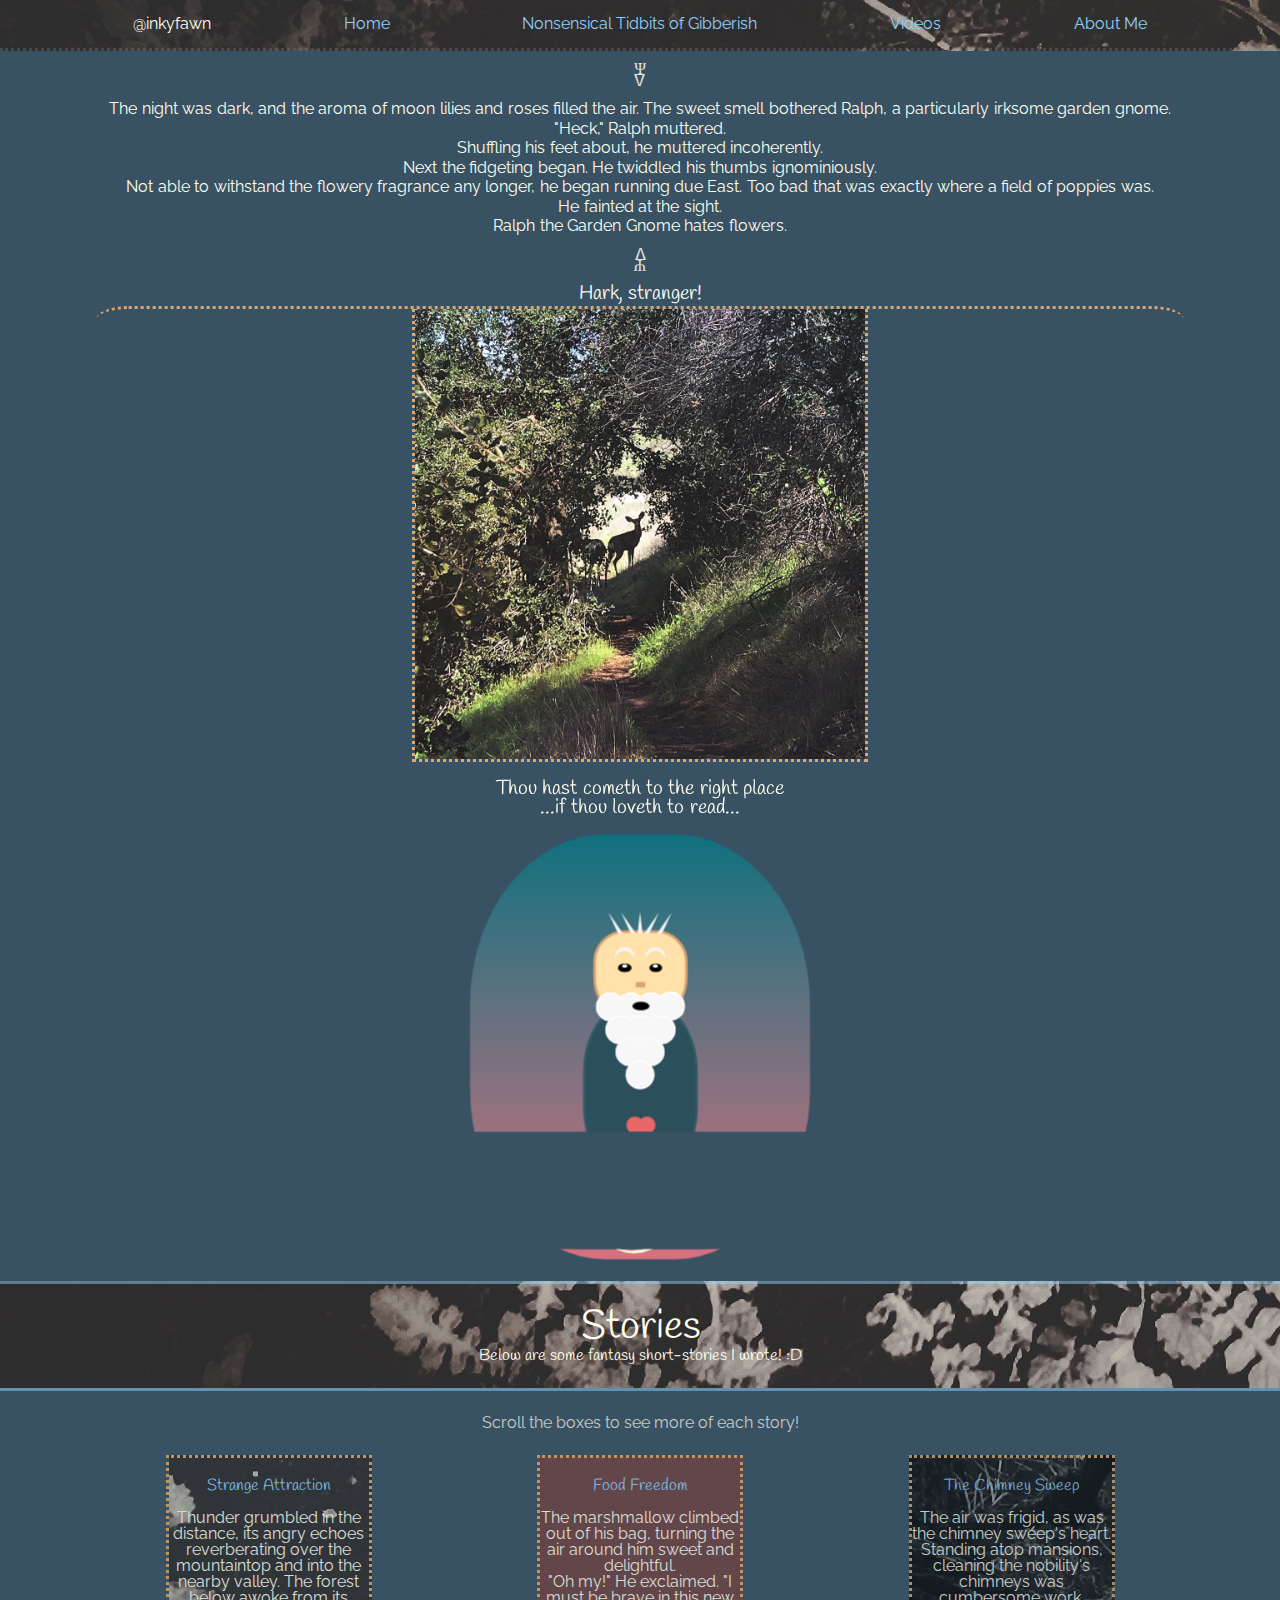
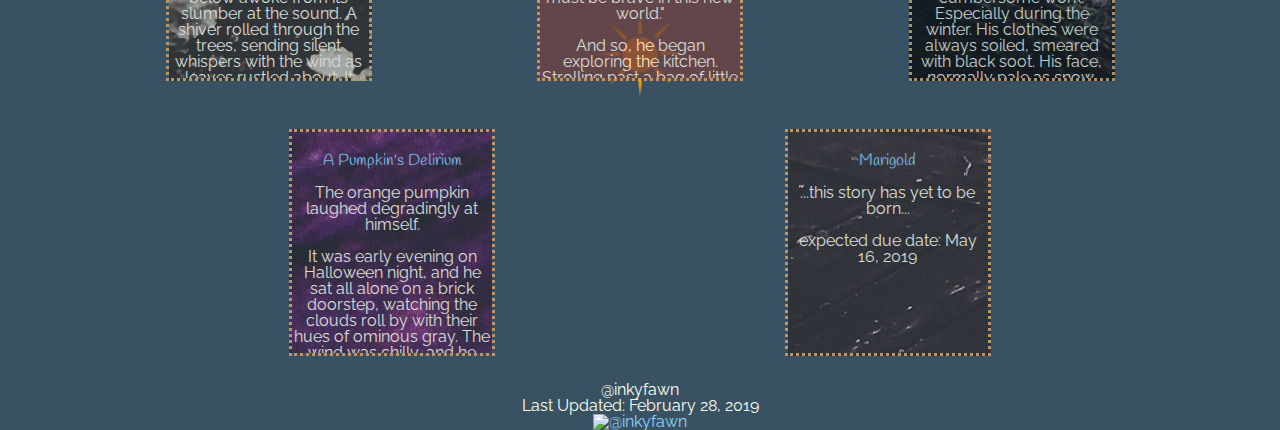
==== commit 89927564: "Update index.html" ====
--- a/index.html
+++ b/index.html
@@ -64,19 +64,80 @@
     </div>
     <!-- Welcome -->
     <div id="howdy">
-      <span>Howdy there, stranger!</span>
+      <span>Hark, stranger!</span>
     </div>
     <div id="welcome">
       <img src="deerInPathway.JPG" alt="deer in pathway">
     </div>
     <div id="gnome">
       <span><p>Thou hast cometh to the right place</p></span>
-      <span><p>...if thou loveth garden gnomes...</p></span>
-    </div>
-    
-    <!-- ************************** Mr Cloud of Love ************************** -->
-    
-    
+      <span><p>...if thou loveth to read...</p></span>
+    </div>
+
+    <!-- Mr Cloud of Love -->
+    <div id="mrcloud">
+    <div id="hoot">
+    <div id="container">
+      <div class="box">
+      <div class="blob">
+        <div class="hair" id="hair1"></div>
+        <div class="hair" id="hair2"></div>
+        <div class="hair" id="hair3"></div>
+        <div class="hair" id="hair4"></div>
+        <div class="hair" id="hair5"></div>
+        <div class="eyebrow" id="eyebrow1"></div>
+        <div class="eyebrow" id="eyebrow2"></div>
+        <div class="blob-top"> <!-- head, eyes, beard, mouth, body -->
+          <div class="eyelid" id="eyelid1"></div>
+          <div class="eyelid" id="eyelid2"></div>
+          <div class="left-eye">
+            <div class="centerEye"></div>
+          </div>
+          <div class="right-eye">
+            <div class="centerEye"></div>
+          </div>
+          <div class="nose"></div>
+          <div class="circ" id="circle1"></div>
+          <div class="circ" id="circle2"></div>
+          <div class="circ" id="circle3"></div>
+          <div class="circ" id="circle4"></div>
+          <div class="circ" id="circle5"></div>
+          <div class="circ" id="circle6"></div>
+          <div class="circ" id="circle7"></div>
+          <div class="circ" id="circle8"></div>
+          <div class="circ" id="circle9"></div>
+          <div class="circ" id="circle10"></div>
+          <div class="mouth"></div>
+          <div class="blob-bottom"></div>
+          <div class="heart">
+            <div class="circleHeartParts" id="left-side"></div>
+            <div class="circleHeartParts" id="right-side"></div>
+          </div>
+        </div>
+      </div>
+    </div>
+  </div>
+
+  <div class="moonBlock">
+    <div id="block-moon"></div>
+    <div id="moon"></div>
+  </div>
+  <div class="sunBlock">
+    <div id="block-sun"></div>
+    <div id="sun">
+      <div class="elongated" id="e1"></div>
+      <div class="elongated" id="e2"></div>
+      <div class="elongated" id="e3"></div>
+      <div class="elongated" id="e4"></div>
+      <div class="elongated" id="e5"></div>
+      <div class="elongated" id="e6"></div>
+      <div class="elongated" id="e7"></div>
+      <div class="elongated" id="e8"></div>
+    </div>
+  </div>
+</div>
+</div>
+
     <!-- Stories -->
     <section>
       <div id="stories">
@@ -139,14 +200,14 @@
     <div class="links">
       <div class="story" id="pumpkinsDelirium">
          <a href="A_Pumpkins_Delirium.html"><span>A Pumpkin's Delirium</span></a><br>
-         <p>The orange pumpkin laughed degradingly at himself.<br><br> 
-           It was early evening on Halloween night, and he sat all alone on a brick doorstep, 
-           watching the clouds roll by with their hues of ominous gray. The wind was chilly, 
-           and he shivered at the thought of the horrible wrong that’d been done to him. The 
+         <p>The orange pumpkin laughed degradingly at himself.<br><br>
+           It was early evening on Halloween night, and he sat all alone on a brick doorstep,
+           watching the clouds roll by with their hues of ominous gray. The wind was chilly,
+           and he shivered at the thought of the horrible wrong that'd been done to him. The
            knowledge was painful, but the experience had been far worse. And he had scars to prove it.<br><br>
-           “Bah humbug,” he said. His words were crisp on the frigid air.<br><br>
-           He liked how it sounded—talking out loud to himself. He continued on.<br><br>
-           “. . . She abducted me from my family . . .”<br><br>
+           "Bah humbug," he said. His words were crisp on the frigid air.<br><br>
+           He liked how it sounded&#8212;talking out loud to himself. He continued on.<br><br>
+           ". . . She abducted me from my family . . ."<br><br>
          (<a href="A_Pumpkins_Delirium.html">read more</a>)</p>
       </div>
       <div class="story" id="marigold">
@@ -212,14 +273,14 @@
         </div>
         <div class="smallerStory" id="pumpkinsDelirium">
            <a href="A_Pumpkins_Delirium.html"><span>A Pumpkin's Delirium</span></a><br>
-           <p>The orange pumpkin laughed degradingly at himself.<br><br> 
-             It was early evening on Halloween night, and he sat all alone on a brick doorstep, 
-             watching the clouds roll by with their hues of ominous gray. The wind was chilly, 
-             and he shivered at the thought of the horrible wrong that’d been done to him. The 
+           <p>The orange pumpkin laughed degradingly at himself.<br><br>
+             It was early evening on Halloween night, and he sat all alone on a brick doorstep,
+             watching the clouds roll by with their hues of ominous gray. The wind was chilly,
+             and he shivered at the thought of the horrible wrong that'd been done to him. The
              knowledge was painful, but the experience had been far worse. And he had scars to prove it.<br><br>
-             “Bah humbug,” he said. His words were crisp on the frigid air.<br><br>
-             He liked how it sounded—talking out loud to himself. He continued on.<br><br>
-             “. . . She abducted me from my family . . .”<br><br>
+             "Bah humbug," he said. His words were crisp on the frigid air.<br><br>
+             He liked how it sounded&#8212;talking out loud to himself. He continued on.<br><br>
+             ". . . She abducted me from my family . . ."<br><br>
            (<a href="A_Pumpkins_Delirium.html">read more</a>)</p>
         </div>
       </div>
@@ -236,7 +297,7 @@
     <footer>
       <div>
         <span>@inkyfawn</span>
-        <p>Last Updated: January 3, 2019</p>
+        <p>Last Updated: February 28, 2019</p>
         <a target="_blank" title="@inkyfawn" href="http://www.instagram.com/inkyfawn"><img alt="@inkyfawn" src="https://c866088.ssl.cf3.rackcdn.com/assets/instagram30x30.png" border=0></a>
       </div>
     </footer>
--- a/dahlia.css
+++ b/dahlia.css
@@ -171,7 +171,8 @@
 .quote {
   display: flex;
   justify-content: center;
-  font-family: 'Handlee';
+  /*font-family: 'Handlee';*/
+  font-family: 'Raleway';
 }
 
 .quote p {
@@ -187,6 +188,7 @@
   flex-direction: column;
   align-items: center;
   justify-content: center;
+  opacity: 0.85
 }
 
 .symbol p, #flippedSymbol p {
@@ -202,6 +204,12 @@
 }
 
 /* Welcome */
+
+#howdy {
+  font-family: 'Handlee';
+  font-size: 1.25rem;
+  margin-bottom: 2px;
+}
 
 #welcome {
   height: 85%;
@@ -214,13 +222,17 @@
   border-right: none;
   border-bottom: none;
   border-radius: 3%;
+  z-index: 1000;
+  margin-bottom: 17px;
 }
 
 #welcome img {
   border: 3px dotted #DBA869;
   border-top: none;
-  height: 55%;
-  width: 55%;
+  /*height: 55%;
+  width: 55%;*/
+  height: 450px;
+  width: 450px;
   position: relative;
 }
 
@@ -228,11 +240,14 @@
   display: flex;
   flex-direction: column;
   align-items: center;
+  z-index: 1002;
 }
 
 #gnome p {
+  font-family: 'Handlee';
   line-height: 1.22rem;
   word-spacing: 0.03rem;
+  font-size: 1.25rem;
 }
 
 /* Lenovo fix for Welcome image */
@@ -405,6 +420,7 @@
 /* Stories */
 
 section {
+  z-index: 1003;
   width: 100%;
   border: 3px solid rgba(141,209,252,0.5);
   border-left: none;
@@ -455,6 +471,7 @@
   border: 3px dotted #DBA869;
   overflow-y: scroll;
   color: Ivory;
+  /*color: #F5F5E6;*/
   opacity: 0.8;
   text-align: center;
 }
@@ -469,23 +486,30 @@
 
 #strangeAttraction {
   background: url("Brown.JPG") no-repeat left center;
+  /*color: #D6D6CA;*/
 }
 
 #foodFreedom {
   background-color: #6E4443;
+  /*color: #F5F5E6;*/
+  /*color: #D6D6CA;*/
 }
 
 #chimneySweep {
   background: url("blackAndWhiteMoodyTrees.JPG") no-repeat center center;
-  opacity: 0.65;
+  opacity: 0.7;
+  /*color: #D6D6CA;*/
 }
 
 #pumpkinsDelirium {
   background: url("FallLeaf.JPG") no-repeat right bottom;
+  /*color: #F5F5E6;*/
+  /*color: #D6D6CA;*/
 }
 
 #marigold {
   background: url("BackyardSunshine.JPG") no-repeat center left;
+  /*color: #D6D6CA;*/
 }
 
 .smallerLinks {
@@ -885,7 +909,7 @@
       display: flex;
       flex-direction: column;
       justify-content: flex-start;
-    }  
+    }
 }
 
 /* ----------- Videos ------------ */
@@ -980,6 +1004,7 @@
   height: 250px;
   border-radius: 100%;
   border: 2px solid Ivory;
+  margin-bottom: 10px;
 }
 
 /* iPhone 4 and 4S About Me (Portrait) CHECK TO SEE HOW THIS LOOKS */
@@ -1057,6 +1082,10 @@
   border-top: none;
   width: 80%;
   background-color: #00415E;
+  /*color: #F5F5E6;
+  color: #E5E5D8;
+  color: #D1D1C5;*/
+  color: #D6D6CA;
 }
 
 .mainstory {
@@ -1092,7 +1121,7 @@
 }
 
 #APD {
-  background-color: #98456D;
+  background-color: #541F4E;
 }
 
 #M {
@@ -1142,3 +1171,631 @@
       font-size: 3em;
     }
 }
+
+/* ******************************* Mr Cloud of Love ************************ */
+
+#mrcloud {
+  margin: auto;
+  position: relative;
+  height: 600px;
+  width: 500px;
+  margin-top: -50px;
+  margin-bottom: -135px;
+}
+
+#container {
+
+        width: 500px;
+        height: 500px;
+        margin: auto;
+        margin-top: 15%;
+        display: flex;
+        flex-direction: column;
+        margin-bottom: -30%;
+      }
+
+      .box {
+        width: 400px;
+        height: 500px;
+        margin: auto;
+        border-radius: 40%;
+        background-image: linear-gradient(#11717F, #D9717F);
+      }
+
+      .blob {
+        width: 300px;
+        height: 300px;
+        position: relative;
+        margin: auto;
+        top: 7%;
+        animation-name: upAndDown;
+        animation-duration: 48s;
+        animation-duration: 16s;
+        animation-duration: 48s;
+        animation-timing-function: linear;
+        animation-iteration-count: infinite;
+        animation-direction: normal;
+        border: 3px solid transparent; /* fix this later */
+      }
+
+      .hair {
+        top: 18%;
+        z-index: 1;
+        position: absolute;
+        width: 0;
+        height: 0;
+        border-bottom: 25px solid #F7F7F7;
+        border-left: 3px solid transparent;
+        border-right: 3px solid transparent;
+        border-radius: 20%;
+      }
+
+      #hair1 {
+        left: 39%;
+        transform: skewX(30deg);
+      }
+
+      #hair2 {
+        left: 44%;
+        transform: skewX(30deg);
+      }
+
+      #hair3 {
+        left: 49%;
+      }
+
+      #hair4 {
+        left: 54%;
+        transform: skewX(-30deg);
+      }
+
+      #hair5 {
+        left: 59%;
+        transform: skewX(-30deg);
+      }
+
+      .eyebrow {
+        position: absolute;
+        background-color: transparent;
+        width: 8%;
+        height: 8%;
+        border-radius: 50%;
+        box-shadow: 3px 3px 0px 0px #F7F7F7;
+        transform: rotate(-135deg);
+      }
+
+      #eyebrow1 {
+        z-index: 1;
+        left: 40%;
+        top: 33%;
+      }
+
+      #eyebrow2 {
+        z-index: 1;
+        left: 52%;
+        top: 33%;
+      }
+
+/* ********* HEAD (Eyes, nose, beard, mouth) *********** */
+
+      .blob-top {
+        position: relative;
+        top: 10%;
+        border: 3px solid #D9A071;
+        margin: auto;
+        margin-top: 15%;
+        background: #FFE1A9;
+        width: 35%;
+        height: 35%;
+        border-radius: 60% 60% 90% 90%;
+      }
+
+      .left-eye {
+        position: relative;
+        border-radius: 50%;
+        top: 34%;
+        left: 25%;
+        background: black;
+        width: 15%;
+        height: 10%;
+        border-radius: 50%;
+      }
+
+      .right-eye {
+        position: relative;
+        border-radius: 50%;
+        top: 24%;
+        left: 60%;
+        background: black;
+        width: 15%;
+        height: 10%;
+        border-radius: 50%;
+      }
+
+      .centerEye {
+        position: relative;
+        top: 15%;
+        margin: auto;
+        border-radius: 50%;
+        background: white;
+        width: 37%;
+        height: 37%;
+      }
+
+      .nose {
+        position: relative;
+        top: 35%;
+        border: 3px solid #D9A071;
+        width: 5%;
+        left: 45%;
+      }
+
+      .circ {
+        background-color: #F7F7F7;
+        border-radius: 50%;
+        border: 2px solid white;
+        border-right-color: transparent;
+        border-left-color: transparent;
+        width: 30px;
+        height: 30px;
+      }
+
+      #circle1 {
+        border-left: 2px solid white;
+        z-index: 2;
+        position: relative;
+        left: 0%;
+        top: 41%;
+      }
+
+      #circle2 {
+        z-index: 3;
+        position: relative;
+        left: 23%;
+        top: 8.5%;
+      }
+
+      #circle3 {
+        z-index: 4;
+        position: relative;
+        left: 46%;
+        top: -24%;
+      }
+
+      #circle4 {
+        border-right: 2px solid white;
+        z-index: 5;
+        position: relative;
+        left: 68%;
+        top: -57%;
+      }
+
+      #circle5 {
+        border-left: 2px solid white;
+        z-index: 6;
+        position: relative;
+        left: 11%;
+        top: -63%;
+      }
+
+      #circle6 {
+        z-index: 7;
+        position: relative;
+        left: 34%;
+        top: -95.5%;
+      }
+
+      #circle7 {
+        border-right: 2px solid white;
+        z-index: 8;
+        position: relative;
+        left: 57.5%;
+        top: -128%;
+      }
+
+      #circle8 {
+        border-left: 2px solid white;
+        z-index: 9;
+        position: relative;
+        left: 22.1%;
+        top: -135%;
+      }
+
+      #circle9 {
+        border-right: 2px solid white;
+        z-index: 10;
+        position: relative;
+        left: 45%;
+        top: -167.5%;
+      }
+
+      #circle10 {
+        border: 2px solid white;
+        z-index: 11;
+        position: relative;
+        left: 34%;
+        top: -174%;
+      }
+
+      .mouth {
+        animation-name: mouth;
+        animation-duration: 5s;
+        animation-timing-function: linear;
+        animation-iteration-count: 1;
+        animation-direction: normal;
+        animation-fill-mode: forwards;
+        z-index: 12;
+        position: relative;
+        background-color: black;
+        height: 10px;
+        width: 20px;
+        top: -272%;
+        left: 41%;
+        border-radius: 50%;
+      }
+
+/* ********************* BOTTOM ************************* */
+
+      .blob-bottom {
+        z-index: 1;
+        position: relative;
+        border: 3px solid #315B68;
+        margin: auto;
+        top: -279.75%;
+        left: -14%;
+        background: #2B505B;
+        width: 123%;
+        height: 187%;
+        border-radius: 40%;
+      }
+
+      .heart {
+        animation-name: heart;
+        animation-duration: 1.5s;
+        animation-timing-function: ease-in-out;
+        animation-iteration-count: infinite;
+        animation-direction: normal;
+        z-index: 12;
+        position: absolute;
+        background-color: #E86668;
+        width: 20px;
+        height: 20px;
+        top: 212.5%;
+        left: 41.5%;
+        transform: rotate(-135deg);
+      }
+
+      .circleHeartParts {
+        position: relative;
+        background-color: #E86668;
+        width: 20px;
+        height: 20px;
+        border-radius: 50%;
+      }
+
+      #left-side {
+        z-index: 13;
+        top: 50%;
+        left: 0%;
+      }
+
+      #right-side {
+        z-index: 14;
+        top: -100%;
+        left: 50%;
+      }
+
+/* ******************* KEYFRAMES ************************ */
+
+      @keyframes upAndDown {
+        0% {
+
+        }
+        66% {
+          margin-top: 0%;
+        }
+        70%, 75% {
+          margin-top: 24.6%;
+        }
+        83% {
+          margin-top: 0%;
+        }
+        91%, 96% {
+          margin-top: -23%;
+        }
+        100% {
+          margin-top: 0%;
+        }
+      }
+
+      @keyframes heart {
+        0% {
+          transform: scale(1) rotate(-135deg);
+        }
+        50% {
+          transform: scale(0.6) rotate(-135deg);
+        }
+      }
+
+      #hoot {
+        display: flex;
+        flex-direction: column;
+        margin: auto;
+        margin-top: 20%;
+        transform: scale(0.85);
+        width: 500px;
+        height: 700px;
+        margin-top: -10%;
+        margin-bottom: -21.5%;
+      }
+
+      .moonBlock {
+        margin: auto;
+        z-index: 600;
+        background-color: #385263;
+        width: 500px;
+        height: 150px;
+        margin-top: -100%;
+        margin-top: 0;
+      }
+
+      #block-moon {
+        position: relative;
+        z-index: 602;
+        margin: auto;
+        height: 100%;
+        width: 30%;
+        background-color: #385263;
+        margin-left: 35%;
+      }
+
+      #block-sun {
+        position: relative;
+        z-index: 602;
+        margin: auto;
+        width: 30%;
+        height: 100%;
+        background-color: #385263;
+        margin-left: 35%;
+      }
+
+      .sunBlock {
+        margin: auto;
+        z-index: 600;
+        background-color: #385263;
+        width: 500px;
+        height: 150px;
+        margin-top: 100%;
+      }
+
+      #sun {
+        animation-name: sun;
+        animation-duration: 48s;
+        animation-duration: 16s;
+        animation-duration: 48s;
+        animation-timing-function: linear;
+        animation-iteration-count: infinite;
+        animation-direction: normal;
+        z-index: 60;
+        height: 60px;
+        width: 60px;
+        border-radius: 50%;
+        background-color: #FD8C00;
+        transform: scale(0.69);
+        position: relative;
+        top: -47%;
+        margin: auto;
+        margin-top: -11%;
+      }
+
+      #moon {
+        animation-name: moon;
+        animation-duration: 48s;
+        animation-duration: 16s;
+        animation-duration: 48s;
+        animation-timing-function: linear;
+        animation-iteration-count: infinite;
+        animation-direction: normal;
+        z-index: 70;
+        position: relative;
+        height: 100px;
+        width: 100px;
+        border-radius: 50%;
+        background-color: transparent;
+        box-shadow: 3px 3px 0 0 #F7FFDC;
+        margin-top: -87.5%;
+        left: 37%;
+
+        top: -98.5%;
+        margin: auto;
+        left: -1.5%;
+
+        margin-top: 38%;
+        left: -37.75%;
+        z-index: 55;
+
+        left: -2%;
+        margin-top: 7.5%;
+      }
+
+      @keyframes moon {
+        66% {
+          margin-top: 7.5%;
+        }
+        70%, 75% {
+          margin-top: 34.5%;
+        }
+        83% {
+          margin-top: -1%;
+        }
+        91%, 96% {
+          margin-top: 7.5%;
+        }
+        100% {
+          margin-top: 7.5%;
+        }
+      }
+
+      .elongated {
+        position: relative;
+        width: 0;
+        height: 0;
+        border-bottom: 37.5px solid #FFA300;
+        border-left: 4px solid transparent;
+        border-right: 4px solid transparent;
+        border-radius: 20%;
+      }
+
+      #e1 {
+        left: 43%;
+        top: -70%;
+      }
+
+      #e2 {
+        left: -18%;
+        top: -108%;
+        transform: rotate(-45deg);
+      }
+
+      #e3 {
+        left: -45%;
+        top: -105%;
+        transform: rotate(-90deg);
+      }
+
+      #e4 {
+        left: -20%;
+        top: -103%;
+        transform: rotate(-135deg);
+      }
+
+      #e5 {
+        left: 43%;
+        top: -140%;
+        transform: rotate(-180deg);
+      }
+
+      #e6 {
+        left: 108%;
+        top: -228%;
+        transform: rotate(-225deg);
+      }
+
+      #e7 {
+        left: 135%;
+        top: -355%;
+        transform: rotate(-270deg);
+      }
+
+      #e8 {
+        left: 108%;
+        top: -484%;
+        transform: rotate(45deg);
+      }
+
+      @keyframes sun {
+        66% { /*66.666% */
+          margin-top: -11%;
+        }
+        70%, 75% { /* 70.791%, 73.541% */
+          margin-top: -11%;
+        }
+        83% { /* 83.166% */
+          margin-bottom: 11%;
+          margin-top: -11%;
+        }
+        91%, 96% { /* 92.791%, 95.541% */
+          margin-top: -41.5%;
+          margin-bottom: 41.5%;
+        }
+        100% {
+          margin-top: -11%;
+          margin-bottom: 11%;
+        }
+      }
+
+      #eyelid1 {
+        animation-name: eyelid1;
+        animation-duration: 16s;
+        animation-timing-function: linear;
+        animation-iteration-count: infinite;
+        animation-direction: normal;
+        z-index: 1000;
+        position: absolute;
+        top: 22%;
+        left: 24.5%;
+        background-color: #FFE1A9;
+        width: 16%;
+        height: 11%;
+        border-radius: 50% 50% 20% 20%;
+      }
+
+      #eyelid2 {
+        animation-name: eyelid2;
+        animation-duration: 16s;
+        animation-timing-function: linear;
+        animation-iteration-count: infinite;
+        animation-direction: normal;
+        z-index: 1000;
+        position: absolute;
+        top: 22%;
+        left: 59.5%;
+        background-color: #FFE1A9;
+        width: 16%;
+        height: 11%;
+        border-radius: 50% 50% 20% 20%;
+      }
+
+      @keyframes eyelid1 {
+        0% {
+          top: 22%;
+        }
+        32% {
+          top: 22%;
+        }
+        33% {
+          top: 33%;
+        }
+        34.5% {
+          top: 22%;
+        }
+        90% {
+          top: 22%;
+        }
+        91% {
+          top: 33%;
+        }
+        92.5% {
+          top: 22%;
+        }
+        100% {
+          top: 22%;
+        }
+      }
+
+      @keyframes eyelid2 {
+        0% {
+          top: 22%;
+        }
+        32% {
+          top: 22%;
+        }
+        33% {
+          top: 33%;
+        }
+        34.5% {
+          top: 22%;
+        }
+        90% {
+          top: 22%;
+        }
+        91% {
+          top: 33%;
+        }
+        92.5% {
+          top: 22%;
+        }
+        100% {
+          top: 22%;
+        }
+      }
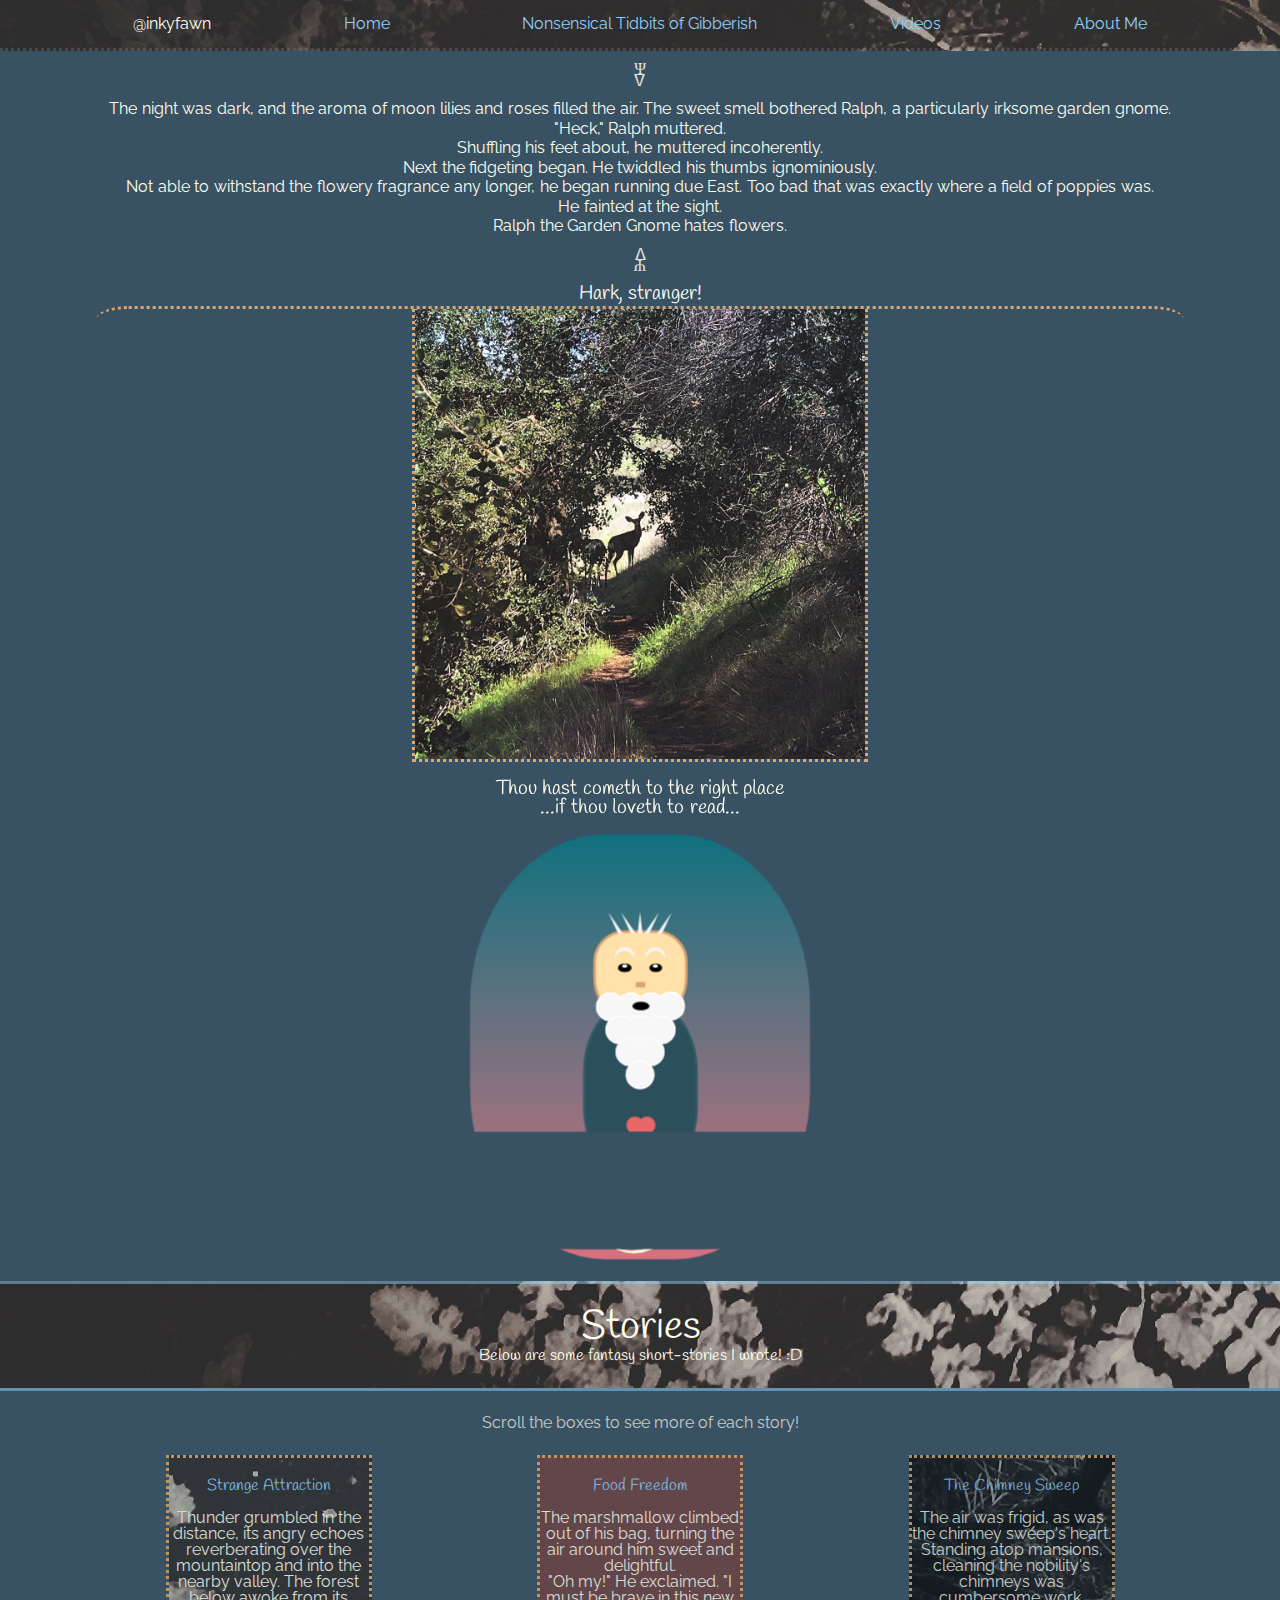
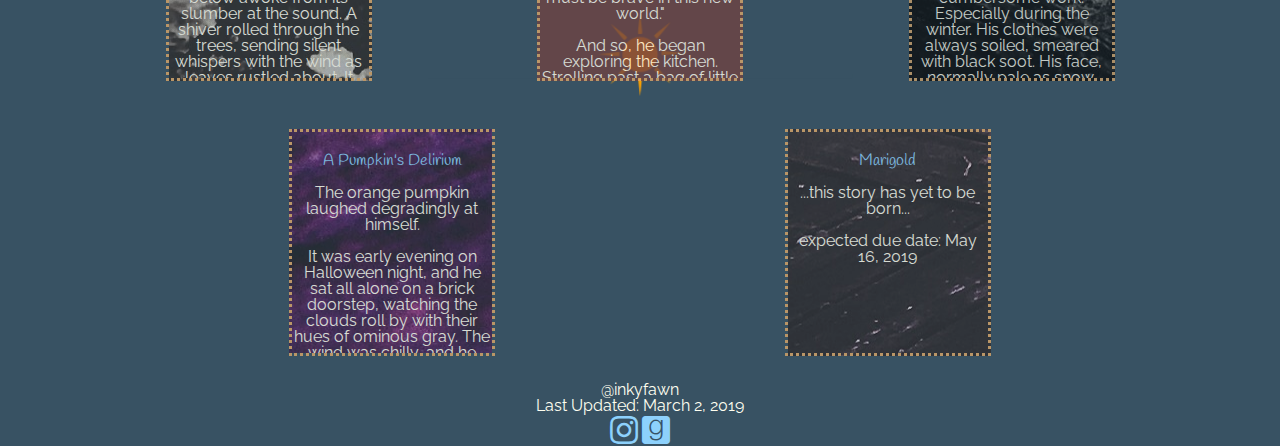
==== commit 7382ac6a: "Update index.html" ====
--- a/index.html
+++ b/index.html
@@ -5,6 +5,7 @@
     <link rel="stylesheet" href="dahliaReset.css" type="text/css">
     <link rel="stylesheet" href="dahlia.css" type="text/css">
     <link href="https://fonts.googleapis.com/css?family=Junge|Raleway|Yanone+Kaffees|Handlee" rel="stylesheet">
+    <link rel="stylesheet" href="https://use.fontawesome.com/releases/v5.7.0/css/all.css">
   </head>
   <body>
     <!-- Menu -->
@@ -297,8 +298,11 @@
     <footer>
       <div>
         <span>@inkyfawn</span>
-        <p>Last Updated: February 28, 2019</p>
-        <a target="_blank" title="@inkyfawn" href="http://www.instagram.com/inkyfawn"><img alt="@inkyfawn" src="https://c866088.ssl.cf3.rackcdn.com/assets/instagram30x30.png" border=0></a>
+        <p>Last Updated: March 2, 2019</p>
+        <span>
+          <a target="_blank" title="@inkyfawn" href="http://www.instagram.com/inkyfawn" class="fab fa-instagram fa-2x"></a>
+          <a target="_blank" title="goodreads" href="https://www.goodreads.com/user/show/6984021-maria" class="fab fa-goodreads fa-2x"></a>
+        </span>
       </div>
     </footer>
   </body>
--- a/dahlia.css
+++ b/dahlia.css
@@ -290,6 +290,7 @@
       font-size: 2rem;
       line-height: 2.5rem;
       margin-top: 1.5em;
+      /*font-size: 2.5rem;*/
     }
 
     #howdy {
@@ -302,6 +303,7 @@
       border: none;
       width: 95%;
       height: 95%;
+      margin-bottom: 1.5rem;  /*************/
     }
 
     #welcome img {
@@ -311,8 +313,14 @@
     }
 
     #gnome span p {
-      font-size: 2.5rem;
-      line-height: 2.5rem;
+      /*font-size: 2.5rem;*/
+      /*line-height: 2.5rem;*/
+      line-height: 3rem;
+      font-size: 3.5rem;
+    }
+    
+    #gnome p {
+      font-size: 3.5rem; 
     }
 }
 
@@ -364,6 +372,7 @@
       font-size: 2rem;
       line-height: 2.5rem;
       margin-top: 1.5em;
+      /*font-size: 2.5rem;*/
     }
 
     #howdy {
@@ -376,6 +385,7 @@
       border: none;
       width: 95%;
       height: 95%;
+      margin-bottom: 1.5rem;  /*************/
     }
 
     #welcome img {
@@ -385,8 +395,14 @@
     }
 
     #gnome span p {
-      font-size: 2.5rem;
-      line-height: 2.5rem;
+      /*font-size: 2.5rem;*/
+      /*line-height: 2.5rem;*/
+      line-height: 3rem;
+      font-size: 3.5rem;
+    }
+    
+    #gnome p {
+      font-size: 3.5rem; 
     }
 }
 
@@ -1152,6 +1168,10 @@
       font-style: 'Raleway';
       font-size: 3em;
     }
+    
+    #APD {
+      font-size: .9em;
+    }
 }
 
 /* iPhone 6, 6S, 7 and 8 Main Stories (Portrait) IS THIS THE SAME AS iPHONE X ? */
@@ -1169,6 +1189,10 @@
       width: 100%;
       font-style: 'Raleway';
       font-size: 3em;
+    }
+    
+    #APD {
+      font-size: .9em;
     }
 }
 
@@ -1181,6 +1205,41 @@
   width: 500px;
   margin-top: -50px;
   margin-bottom: -135px;
+}
+
+/* iPhone 4 and 4S Main Stories (Portrait) CHECK TO SEE HOW THIS LOOKS */
+@media only screen and
+  (min-device-width: 320px) and
+  (max-device-width: 480px) and
+  (-webkit-min-device-pixel-ratio: 2) and
+  (orientation: portrait) {
+
+  }
+
+/* iPhone 5, 5S, 5C and 5SE Main Stories (Portrait) */
+@media only screen and
+  (min-device-width: 320px) and
+  (max-device-width: 568px) and
+  (-webkit-min-device-pixel-ratio: 2) and
+  (orientation: portrait) {
+    #mrcloud {
+      transform: scale(2);
+      margin-top: 200px;
+      margin-bottom: 75px;
+    }
+}
+
+/* iPhone 6, 6S, 7 and 8 Main Stories (Portrait) IS THIS THE SAME AS iPHONE X ? */
+@media only screen and
+  (min-device-width: 375px) and
+  (max-device-width: 667px) and
+  (-webkit-min-device-pixel-ratio: 2) and
+  (orientation: portrait) {
+    #mrcloud {
+      transform: scale(2);
+      margin-top: 200px;
+      margin-bottom: 75px;
+    }
 }
 
 #container {
